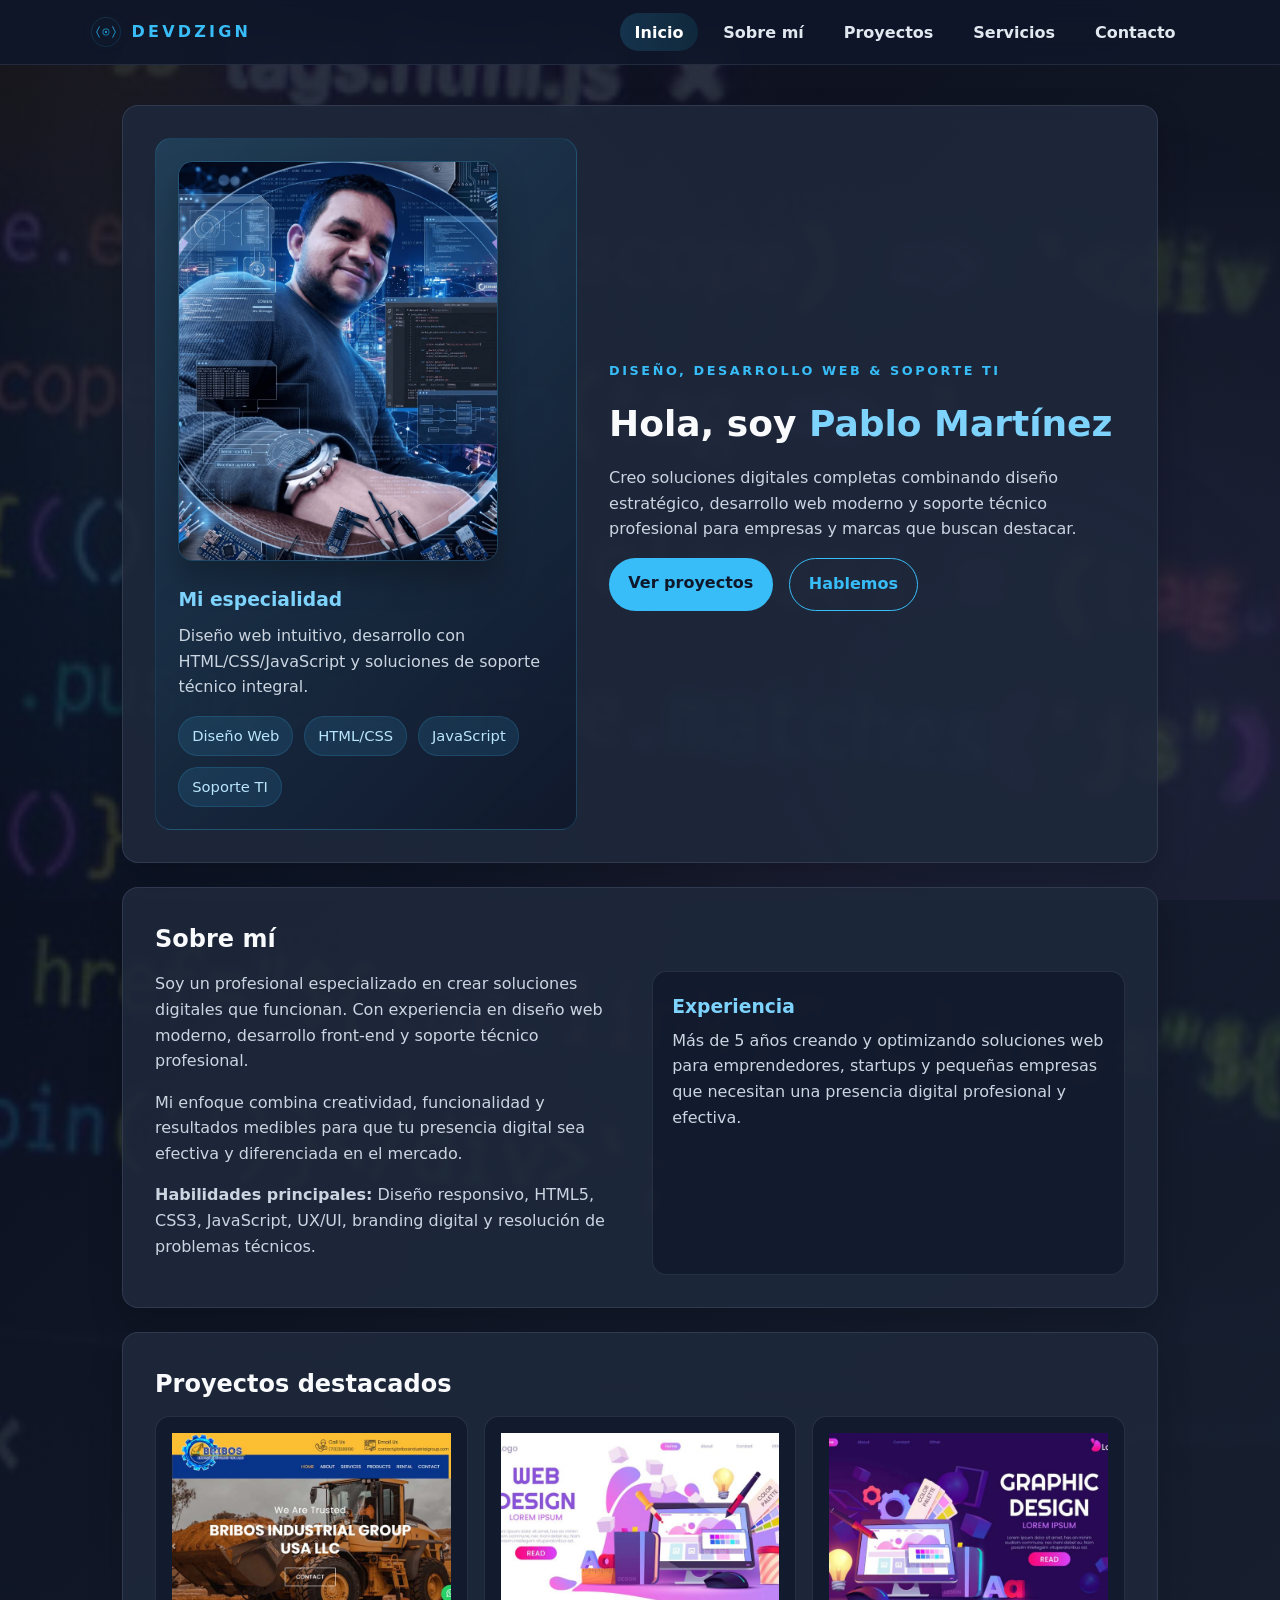
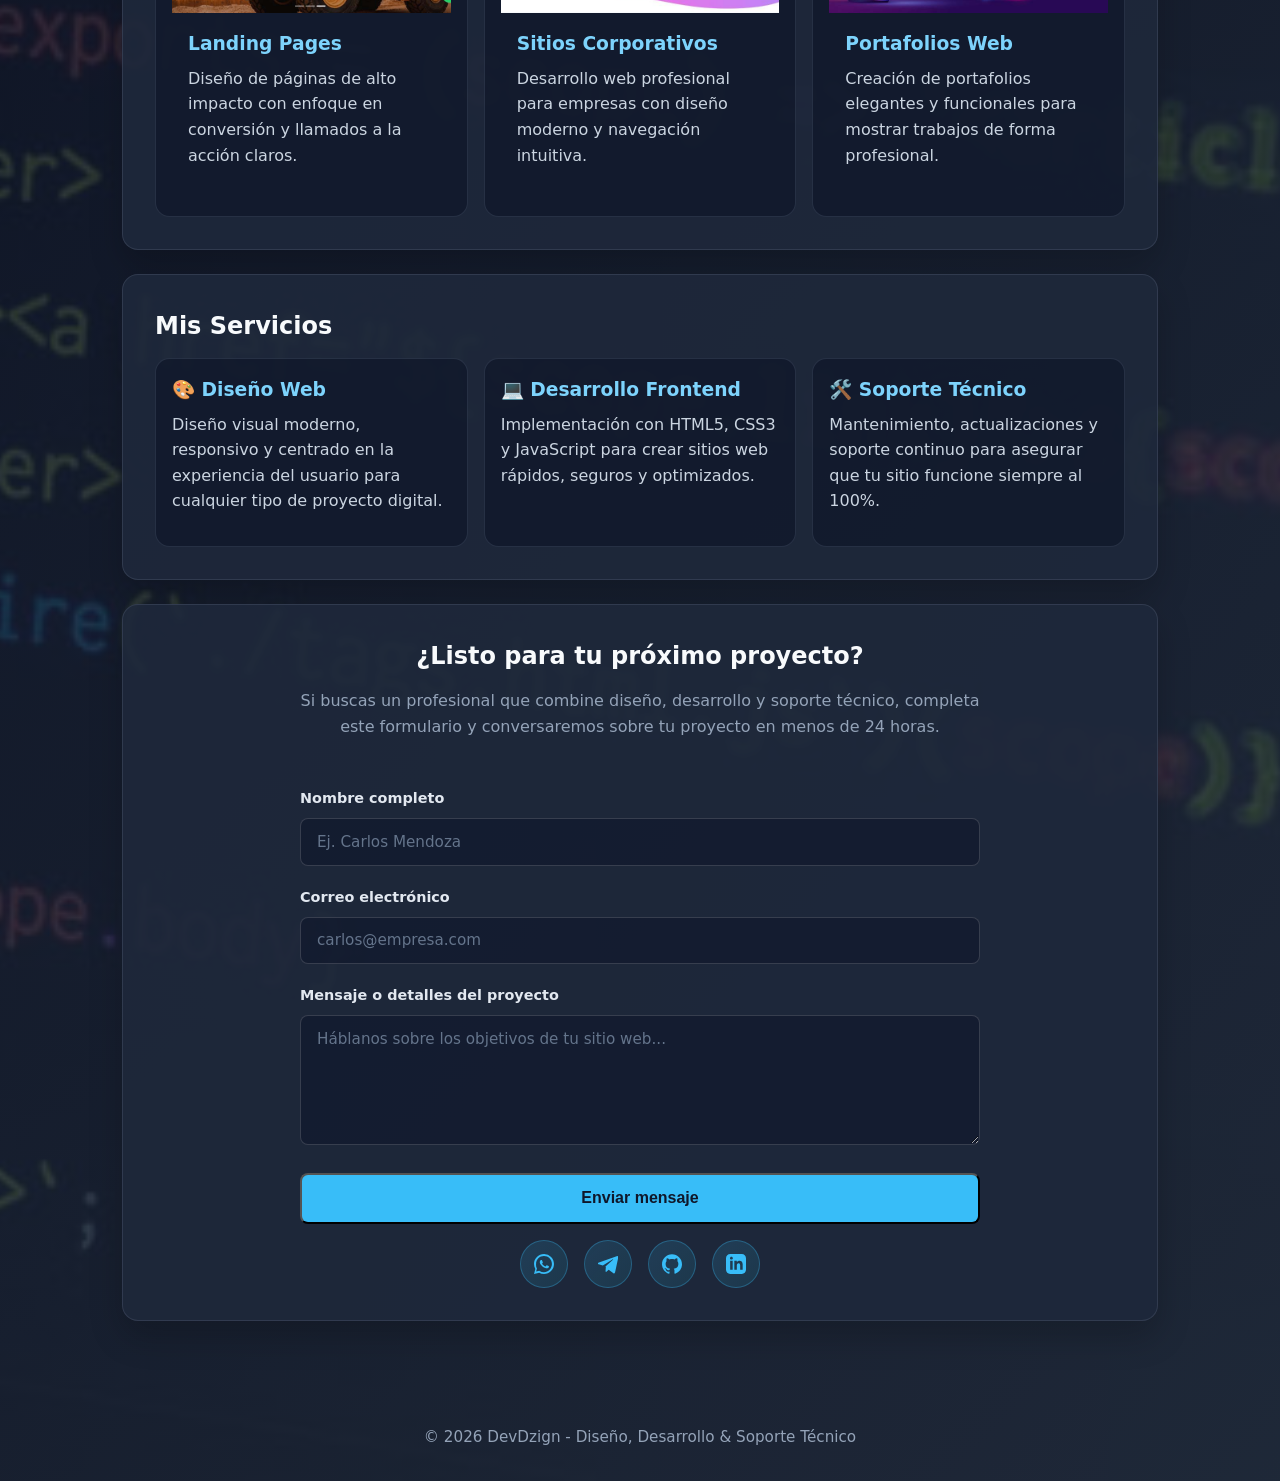
==== html/index.html @ 5132460e "js ok" ====
<!DOCTYPE html>
<html lang="es">
<head>
    <meta charset="UTF-8">
    <meta name="viewport" content="width=device-width, initial-scale=1.0">
    <link rel="icon" type="image/svg+xml" href="./images/logo.svg">
    <link rel="stylesheet" href="./styles.css">
    <title>Portafolio - Devdzign.online</title>
</head>
<body>
    <div class="page">
        <nav>
            <div class="nav-inner">
                <div class="logo">
                    <img src="./images/logo.svg" alt="Logo PabloDev" class="logo-icon">
                    DevDzign
                </div>

                <!-- Botón Hamburguesa -->
                <div class="menu-toggle" id="menu-toggle" aria-hidden="true">
                    <span></span>
                    <span></span>
                    <span></span>
                </div>

                <ul class="nav-links" id="nav-links">
                    <li><a href="#inicio" class="active">Inicio</a></li>
                    <li><a href="#sobre-mi">Sobre mí</a></li>
                    <li><a href="#proyectos">Proyectos</a></li>
                    <li><a href="#servicios">Servicios</a></li>
                    <li><a href="#contacto">Contacto</a></li>
                </ul>
            </div>
        </nav>

        <main>
            <section id="inicio" class="hero">
                <div class="highlight-card">
                    <img class="profile-photo" src="./images/perfil.jpg" alt="Foto de perfil del diseñador">
                    <h3>Mi especialidad</h3>
                    <p>Diseño web intuitivo, desarrollo con HTML/CSS/JavaScript y soluciones de soporte técnico integral.</p>
                    <div class="skills">
                        <span class="skill-pill">Diseño Web</span>
                        <span class="skill-pill">HTML/CSS</span>
                        <span class="skill-pill">JavaScript</span>
                        <span class="skill-pill">Soporte TI</span>
                    </div>
                </div>
                <div>
                    <div class="eyebrow">Diseño, Desarrollo Web & Soporte TI</div>
                    <h1>Hola, soy <span class="name-highlight">Pablo Martínez</span></h1>
                    <p>Creo soluciones digitales completas combinando diseño estratégico, desarrollo web moderno y soporte técnico profesional para empresas y marcas que buscan destacar.</p>
                    <div class="btn-group">
                        <a href="#proyectos" class="btn btn-primary">Ver proyectos</a>
                        <a href="#contacto" class="btn btn-secondary">Hablemos</a>
                    </div>
                </div>
            </section>

            <section id="sobre-mi">
                <h2>Sobre mí</h2>
                <div class="two-col">
                    <div>
                        <p>Soy un profesional especializado en crear soluciones digitales que funcionan. Con experiencia en diseño web moderno, desarrollo front-end y soporte técnico profesional.</p>
                        <p>Mi enfoque combina creatividad, funcionalidad y resultados medibles para que tu presencia digital sea efectiva y diferenciada en el mercado.</p>
                        <p><strong>Habilidades principales:</strong> Diseño responsivo, HTML5, CSS3, JavaScript, UX/UI, branding digital y resolución de problemas técnicos.</p>
                    </div>
                    <div class="mini-card mini-card--featured">
                        <h3>Experiencia</h3>
                        <p>Más de 5 años creando y optimizando soluciones web para emprendedores, startups y pequeñas empresas que necesitan una presencia digital profesional y efectiva.</p>
                    </div>
                </div>
            </section>

            <section id="proyectos">
                <h2>Proyectos destacados</h2>
                <div class="card-grid">
                    <div class="mini-card project-card">
                        <img class="project-image" src="./images/proyecto1.png" alt="Proyecto de web design 1">
                        <div class="project-card-content">
                            <h3>Landing Pages</h3>
                            <p>Diseño de páginas de alto impacto con enfoque en conversión y llamados a la acción claros.</p>
                        </div>
                    </div>
                    <div class="mini-card project-card">
                        <img class="project-image" src="./images/proyecto2.png" alt="Proyecto de web design 2">
                        <div class="project-card-content">
                            <h3>Sitios Corporativos</h3>
                            <p>Desarrollo web profesional para empresas con diseño moderno y navegación intuitiva.</p>
                        </div>
                    </div>
                    <div class="mini-card project-card">
                        <img class="project-image" src="./images/proyecto3.png" alt="Proyecto de web design 3">
                        <div class="project-card-content">
                            <h3>Portafolios Web</h3>
                            <p>Creación de portafolios elegantes y funcionales para mostrar trabajos de forma profesional.</p>
                        </div>
                    </div>
                </div>
            </section>

            <section id="servicios">
                <h2>Mis Servicios</h2>
                <div class="card-grid">
                    <div class="mini-card">
                        <h3>🎨 Diseño Web</h3>
                        <p>Diseño visual moderno, responsivo y centrado en la experiencia del usuario para cualquier tipo de proyecto digital.</p>
                    </div>
                    <div class="mini-card">
                        <h3>💻 Desarrollo Frontend</h3>
                        <p>Implementación con HTML5, CSS3 y JavaScript para crear sitios web rápidos, seguros y optimizados.</p>
                    </div>
                    <div class="mini-card">
                        <h3>🛠️ Soporte Técnico</h3>
                        <p>Mantenimiento, actualizaciones y soporte continuo para asegurar que tu sitio funcione siempre al 100%.</p>
                    </div>
                </div>
            </section>

<section id="contacto">
    <h2>¿Listo para tu próximo proyecto?</h2>
    
    <div class="contact-box">
        <p class="contact-description">
            Si buscas un profesional que combine diseño, desarrollo y soporte técnico, completa este formulario y conversaremos sobre tu proyecto en menos de 24 horas.
        </p>

        <form id="contact-form" class="contact-form" novalidate>
            <!-- Access Key activa de Web3Forms -->
            <input type="hidden" name="access_key" value="2c35b97e-917b-4591-bcf6-d4e6e69fb7d3">
            
            <!-- Honeypot Anti-Spam -->
            <input type="checkbox" name="botcheck" class="hidden" style="display: none;">

            <div class="form-group">
                <label for="name" class="form-label">Nombre completo</label>
                <input type="text" id="name" name="name" class="form-input" placeholder="Ej. Carlos Mendoza" required>
            </div>

            <div class="form-group">
                <label for="email" class="form-label">Correo electrónico</label>
                <input type="email" id="email" name="email" class="form-input" placeholder="carlos@empresa.com" required>
            </div>

            <div class="form-group">
                <label for="message" class="form-label">Mensaje o detalles del proyecto</label>
                <textarea id="message" name="message" class="form-input form-textarea" rows="4" placeholder="Háblanos sobre los objetivos de tu sitio web..." required></textarea>
            </div>

            <button type="submit" id="submit-btn" class="btn btn-primary btn-full">
                <span>Enviar mensaje</span>
            </button>

            <div id="form-result" class="form-result" aria-live="polite"></div>
        </form>
    </div>

    <!-- Enlaces Sociales -->
    <div class="social-links">
        <a href="https://wa.me/584165663717" target="_blank" rel="noopener noreferrer" class="social-link" title="WhatsApp" aria-label="Contactar por WhatsApp">
            <svg viewBox="0 0 24 24" fill="currentColor" aria-hidden="true">
                <path d="M20.52 3.48A11.94 11.94 0 0 0 12.01 0C5.37 0 .01 5.36 .01 12c0 2.11.55 4.18 1.6 6.01L0 24l6.2-1.6A11.95 11.95 0 0 0 12 24c6.63 0 12-5.36 12-12 0-3.2-1.25-6.2-3.48-8.52zM12 21.75c-1.88 0-3.71-.5-5.33-1.45l-.38-.22-3.69.95.99-3.6-.25-.36A9.558 9.558 0 0 1 2.5 12c0-5.24 4.26-9.5 9.5-9.5S21.5 6.76 21.5 12 17.24 21.75 12 21.75z"/>
                <path d="M17.33 14.5c-.27-.14-1.6-.79-1.85-.88-.25-.09-.43-.14-.61.14-.18.27-.68.88-.83 1.06-.15.18-.3.2-.57.07-.27-.14-1.13-.41-2.15-1.33-.8-.7-1.34-1.57-1.5-1.84-.16-.27-.02-.42.12-.56.12-.12.27-.3.4-.45.13-.15.18-.27.27-.45.09-.18.05-.34-.02-.48-.07-.14-.61-1.47-.84-2.02-.22-.53-.45-.46-.61-.47-.16-.01-.34-.01-.52-.01-.18 0-.48.07-.73.34-.25.27-.95.92-.95 2.24 0 1.31.97 2.58 1.1 2.76.13.18 1.9 2.9 4.61 3.95 2.71 1.05 2.71.7 3.2.66.5-.04 1.62-.66 1.85-1.31.23-.65.23-1.21.16-1.31-.07-.1-.26-.15-.53-.28z"/>
            </svg>
        </a>
        <a href="https://t.me/PavloskyM" target="_blank" rel="noopener noreferrer" class="social-link" title="Telegram" aria-label="Perfil de Telegram">
            <svg viewBox="0 0 24 24" fill="currentColor" aria-hidden="true">
                <path d="M9.417 15.181 9.02 20.764a.682.682 0 0 0 1.085.606l2.723-2.53 5.649 4.153c1.04.573 1.778.27 2.046-.962l3.706-17.43c.379-1.712-.642-2.387-1.815-1.96L1.125 10.23c-1.725.693-1.705 1.65-.312 2.078l4.978 1.55 11.55-7.29c.543-.34 1.039-.157.632.2l-9.35 8.45Z"/>
            </svg>
        </a>
        <a href="https://github.com/PavloskyMCh" target="_blank" rel="noopener noreferrer" class="social-link" title="GitHub" aria-label="Perfil de GitHub">
            <svg viewBox="0 0 24 24" fill="currentColor" aria-hidden="true">
                <path d="M12 .297c-6.63 0-12 5.373-12 12 0 5.303 3.438 9.8 8.205 11.385.6.113.82-.258.82-.577 0-.285-.01-1.04-.015-2.04-3.338.724-4.042-1.61-4.042-1.61C4.422 18.07 3.633 17.7 3.633 17.7c-1.087-.744.084-.729.084-.729 1.205.084 1.838 1.236 1.838 1.236 1.07 1.835 2.809 1.305 3.495.998.108-.776.417-1.305.76-1.605-2.665-.3-5.466-1.332-5.466-5.93 0-1.31.465-2.38 1.235-3.22-.135-.303-.54-1.523.105-3.176 0 0 1.005-.322 3.3 1.23.96-.267 1.98-.399 3-.405 1.02.006 2.04.138 3 .405 2.28-1.552 3.285-1.23 3.285-1.23.645 1.653.24 2.873.12 3.176.765.84 1.23 1.91 1.23 3.22 0 4.61-2.805 5.625-5.475 5.92.42.362.81 1.096.81 2.22 0 1.606-.015 2.896-.015 3.286 0 .315.21.69.825.57C20.565 22.092 24 17.592 24 12.297c0-6.627-5.373-12-12-12"/>
            </svg>
        </a>
        <a href="https://ve.linkedin.com/in/pablo-martinez-chirinos" target="_blank" rel="noopener noreferrer" class="social-link" title="LinkedIn" aria-label="Perfil de LinkedIn">
            <svg viewBox="0 0 24 24" fill="currentColor" aria-hidden="true">
                <path d="M19 0h-14c-2.761 0-5 2.239-5 5v14c0 2.761 2.239 5 5 5h14c2.762 0 5-2.239 5-5v-14c0-2.761-2.238-5-5-5zm-11 19h-3v-11h3v11zm-1.5-12.268c-.966 0-1.75-.79-1.75-1.764s.784-1.764 1.75-1.764 1.75.79 1.75 1.764-.783 1.764-1.75 1.764zm13.5 12.268h-3v-5.604c0-3.368-4-3.113-4 0v5.604h-3v-11h3v1.765c1.396-2.586 7-2.777 7 2.476v6.759z"/>
            </svg>
        </a>
    </div>
</section>
        </main>

        <footer>
            © 2026 DevDzign - Diseño, Desarrollo & Soporte Técnico
        </footer>
    </div>

    <!-- Script Externo con carga deferida -->
    <script src="./js/main.js" defer></script>
</body>
</html>
---- html/styles.css ----
* {
    box-sizing: border-box;
    margin: 0;
    padding: 0;
}

html {
    scroll-behavior: smooth;
    scroll-padding-top: 40px;
}

body {
    font-family: system-ui, -apple-system, BlinkMacSystemFont, 'Segoe UI', Roboto, Oxygen, Ubuntu, Cantarell, sans-serif;
    background: 
        linear-gradient(135deg, rgba(2, 6, 23, 0.85) 0%, rgba(15, 23, 42, 0.85) 45%, rgba(30, 41, 59, 0.85) 100%),
        url('./images/fondo-inicio.jpg') center top/cover no-repeat scroll;
    color: #f8fafc;
    line-height: 1.6;
    position: relative;
}

body::before {
    content: '';
    position: fixed;
    top: 0;
    left: 0;
    right: 0;
    bottom: 0;
    background: radial-gradient(circle at 20% 50%, rgba(56, 189, 248, 0.08) 0%, transparent 50%),
                radial-gradient(circle at 80% 80%, rgba(167, 139, 250, 0.08) 0%, transparent 50%);
    pointer-events: none;
    z-index: 0;
}

.page {
    position: relative;
    z-index: 1;
}

nav {
    position: sticky;
    top: 0;
    z-index: 20;
    padding: 1rem 2rem;
    background: rgba(15, 23, 42, 0.9);
    backdrop-filter: blur(12px);
    border-bottom: 1px solid rgba(148, 163, 184, 0.15);
}

.nav-inner {
    max-width: 1100px;
    margin: 0 auto;
    display: flex;
    justify-content: space-between;
    align-items: center;
}

.logo {
    font-size: 1rem;
    font-weight: 700;
    letter-spacing: 0.2em;
    text-transform: uppercase;
    color: #38bdf8;
    display: flex;
    align-items: center;
    gap: 0.6rem;
}

.logo-icon {
    width: 32px;
    height: 32px;
    filter: drop-shadow(0 0 8px rgba(56, 189, 248, 0.3));
}

.nav-links {
    display: flex;
    gap: 0.7rem;
    list-style: none;
}

.nav-links a {
    position: relative;
    color: #e2e8f0;
    text-decoration: none;
    padding: 0.6rem 0.9rem;
    border-radius: 999px;
    font-weight: 600;
    transition: all 0.25s ease;
    overflow: hidden;
}

.nav-links a::before {
    content: '';
    position: absolute;
    inset: 0;
    background: linear-gradient(90deg, rgba(56, 189, 248, 0.18), rgba(34, 211, 238, 0.1));
    transform: scaleX(0);
    transform-origin: left;
    transition: transform 0.3s ease;
    border-radius: inherit;
    z-index: -1;
}

.nav-links a:hover,
.nav-links a.active {
    color: #fff;
    transform: translateY(-2px);
}

.nav-links a:hover::before,
.nav-links a.active::before {
    transform: scaleX(1);
}

main {
    max-width: 1100px;
    margin: 0 auto;
    padding: 2.5rem 2rem 4rem;
}

section {
    padding: 2rem;
    margin-bottom: 1.5rem;
    border-radius: 1rem;
    background: rgba(30, 41, 59, 0.9);
    border: 1px solid rgba(148, 163, 184, 0.16);
    box-shadow: 0 16px 34px rgba(0, 0, 0, 0.2);
    scroll-margin-top: 40px;
}

.hero {
    display: grid;
    grid-template-columns: 0.9fr 1.1fr;
    gap: 2rem;
    align-items: center;
}

.eyebrow {
    display: inline-block;
    color: #38bdf8;
    font-size: 0.8rem;
    font-weight: 700;
    text-transform: uppercase;
    letter-spacing: 0.2em;
    margin-bottom: 0.8rem;
}

.name-highlight {
    color: #7dd3fc;
}

h1, h2 {
    margin-bottom: 0.8rem;
    color: #f8fafc;
}

h1 {
    font-size: 2.25rem;
}

h2 {
    font-size: 1.5rem;
}

p {
    color: #cbd5e1;
    margin-bottom: 1rem;
}

.btn-group {
    display: flex;
    flex-wrap: wrap;
    gap: 1rem;
    margin-top: 1rem;
}

.btn {
    display: inline-block;
    text-decoration: none;
    padding: 0.8rem 1.2rem;
    border-radius: 999px;
    font-weight: 700;
    transition: transform 0.25s ease, box-shadow 0.25s ease;
}

.btn:hover {
    transform: translateY(-2px);
}

.btn-primary {
    background: #38bdf8;
    color: #0f172a;
}

.btn-secondary {
    border: 1px solid #38bdf8;
    color: #38bdf8;
}

.highlight-card {
    padding: 1.4rem;
    border-radius: 1rem;
    background: linear-gradient(135deg, rgba(56, 189, 248, 0.16), rgba(15, 23, 42, 0.85));
    border: 1px solid rgba(56, 189, 248, 0.18);
}

.highlight-card h3 {
    color: #7dd3fc;
    margin-bottom: 0.5rem;
}

.profile-photo {
    width: 100%;
    max-width: 320px;
    aspect-ratio: 4 / 5;
    object-fit: cover;
    border-radius: 0.9rem;
    margin-bottom: 1rem;
    border: 1px solid rgba(56, 189, 248, 0.2);
    box-shadow: 0 18px 30px rgba(0, 0, 0, 0.25);
}

.image-frame {
    overflow: hidden;
    border-radius: 1rem;
    border: 1px solid rgba(148, 163, 184, 0.16);
    background: rgba(15, 23, 42, 0.7);
}

.project-image {
    width: 100%;
    height: 180px;
    object-fit: cover;
    display: block;
}

.project-card {
    padding: 0;
    overflow: hidden;
}

.project-card-content {
    padding: 1rem;
}

.two-col {
    display: grid;
    grid-template-columns: 1fr 1fr;
    gap: 1.5rem;
}

.card-grid {
    display: grid;
    grid-template-columns: repeat(3, 1fr);
    gap: 1rem;
}

.mini-card {
    padding: 1rem;
    border-radius: 0.9rem;
    background: rgba(15, 23, 42, 0.7);
    border: 1px solid rgba(148, 163, 184, 0.16);
    transition: transform 0.25s ease, border-color 0.25s ease;
}

.mini-card--featured {
    padding: 1.2rem;
}

.mini-card:hover {
    transform: translateY(-4px);
    border-color: #38bdf8;
}

.mini-card h3 {
    color: #7dd3fc;
    margin-bottom: 0.4rem;
}

.skills {
    display: flex;
    flex-wrap: wrap;
    gap: 0.7rem;
    margin-top: 0.8rem;
}

.skill-pill {
    padding: 0.45rem 0.8rem;
    border-radius: 999px;
    background: rgba(56, 189, 248, 0.12);
    color: #bae6fd;
    font-size: 0.92rem;
    border: 1px solid rgba(56, 189, 248, 0.16);
}

.contact-box {
    display: flex;
    justify-content: space-between;
    align-items: center;
    gap: 1rem;
    flex-wrap: wrap;
}

.social-links {
    display: flex;
    gap: 1rem;
    margin-top: 1rem;
}

.social-link {
    display: inline-flex;
    align-items: center;
    justify-content: center;
    width: 48px;
    height: 48px;
    border-radius: 50%;
    background: linear-gradient(135deg, rgba(56, 189, 248, 0.15), rgba(34, 211, 238, 0.1));
    border: 1px solid rgba(56, 189, 248, 0.3);
    text-decoration: none;
    color: #38bdf8;
    font-size: 1.5rem;
    transition: all 0.25s ease;
}

.social-link svg {
    width: 20px;
    height: 20px;
}

.social-link:hover {
    background: linear-gradient(135deg, rgba(56, 189, 248, 0.25), rgba(34, 211, 238, 0.2));
    border-color: #38bdf8;
    transform: translateY(-4px);
    box-shadow: 0 8px 16px rgba(56, 189, 248, 0.15);
}

footer {
    text-align: center;
    padding: 1rem 2rem 2rem;
    color: #94a3b8;
    font-size: 0.95rem;
}

/* --- ADICIÓN PARA MENÚ HAMBURGUESA --- */
.menu-toggle {
    display: none;
    flex-direction: column;
    gap: 5px;
    cursor: pointer;
    padding: 5px;
    z-index: 30;
}

.menu-toggle span {
    width: 25px;
    height: 3px;
    background-color: #38bdf8;
    border-radius: 3px;
    transition: 0.3s;
}

@media (max-width: 768px) {
    .hero,
    .two-col,
    .card-grid {
        grid-template-columns: 1fr;
    }

    .nav-inner {
        flex-direction: row;
        justify-content: space-between;
        width: 100%;
    }

    .menu-toggle {
        display: flex;
    }

    .nav-links {
        display: none;
        flex-direction: column;
        position: absolute;
        top: 100%;
        left: 0;
        width: 100%;
        background: rgba(15, 23, 42, 0.98);
        backdrop-filter: blur(12px);
        padding: 1rem 0;
        gap: 0.5rem;
        border-bottom: 1px solid rgba(148, 163, 184, 0.15);
        z-index: 25;
    }

    .nav-links.active {
        display: flex;
    }

    .nav-links a {
        width: 100%;
        border-radius: 0;
        text-align: center;
        padding: 1rem;
    }
}

/* ==========================================================================
   SECCIÓN CONTACTO & FORMULARIO RESPONSIVE
   ========================================================================== */

#contacto {
  width: 100%;
  display: flex;
  flex-direction: column;
  align-items: center;
}

.contact-box {
  width: 100%;
  max-width: 680px; /* Tamaño ideal para monitores de PC y laptops */
  margin: 0 auto;
  box-sizing: border-box;
}

.contact-description {
  text-align: center;
  margin-bottom: 2rem;
  color: #94a3b8;
  font-size: 1rem;
  line-height: 1.6;
}

/* Contenedor principal del formulario */
.contact-form {
  width: 100%;
  display: flex;
  flex-direction: column;
  gap: 1.25rem;
  box-sizing: border-box;
}

/* Agrupación de Label e Input */
.form-group {
  width: 100%;
  display: flex;
  flex-direction: column;
  gap: 0.5rem;
  text-align: left;
  box-sizing: border-box;
}

.form-label {
  font-size: 0.9rem;
  font-weight: 600;
  color: #e2e8f0;
}

/* Estilo para los campos de entrada */
.form-input {
  width: 100%;
  padding: 0.85rem 1rem;
  background-color: rgba(15, 23, 42, 0.6);
  border: 1px solid rgba(255, 255, 255, 0.15);
  border-radius: 8px;
  color: #f8fafc;
  font-family: inherit;
  font-size: 0.95rem;
  box-sizing: border-box; /* Garantiza que el padding no desborde el ancho */
  transition: border-color 0.2s ease, box-shadow 0.2s ease, background-color 0.2s ease;
}

.form-input::placeholder {
  color: #64748b;
}

.form-input:focus {
  outline: none;
  border-color: #38bdf8;
  box-shadow: 0 0 0 3px rgba(56, 189, 248, 0.2);
  background-color: rgba(15, 23, 42, 0.85);
}

.form-textarea {
  resize: vertical;
  min-height: 130px;
}

/* Botón de envío */
.btn-full {
  width: 100%;
  margin-top: 0.5rem;
  padding: 0.9rem 1.5rem;
  font-size: 1rem;
  font-weight: 600;
  cursor: pointer;
  border-radius: 8px;
  text-align: center;
  box-sizing: border-box;
}

/* Notificación del formulario */
.form-result {
    display: none; /* Oculto por defecto */
    margin-top: 1rem;
    padding: 0.85rem 1.2rem;
    border-radius: 8px;
    font-size: 0.95rem;
    text-align: center;
    font-weight: 500;
}

/* Estado de procesamiento */
.form-result.info {
    display: block !important;
    background-color: rgba(59, 130, 246, 0.15);
    color: #3b82f6;
    border: 1px solid rgba(59, 130, 246, 0.3);
}

/* Estado de éxito */
.form-result.success {
    display: block !important;
    background-color: rgba(34, 197, 94, 0.15);
    color: #22c55e;
    border: 1px solid rgba(34, 197, 94, 0.3);
}

/* Estado de error */
.form-result.error {
    display: block !important;
    background-color: rgba(239, 68, 68, 0.15);
    color: #ef4444;
    border: 1px solid rgba(239, 68, 68, 0.3);
}

/* Adjustes específicos para Pantallas Pequeñas / Móviles */
@media (max-width: 640px) {
  .contact-box {
    padding: 0 1rem;
  }

  .form-input {
    padding: 0.75rem 0.85rem;
    font-size: 0.9rem;
  }
}
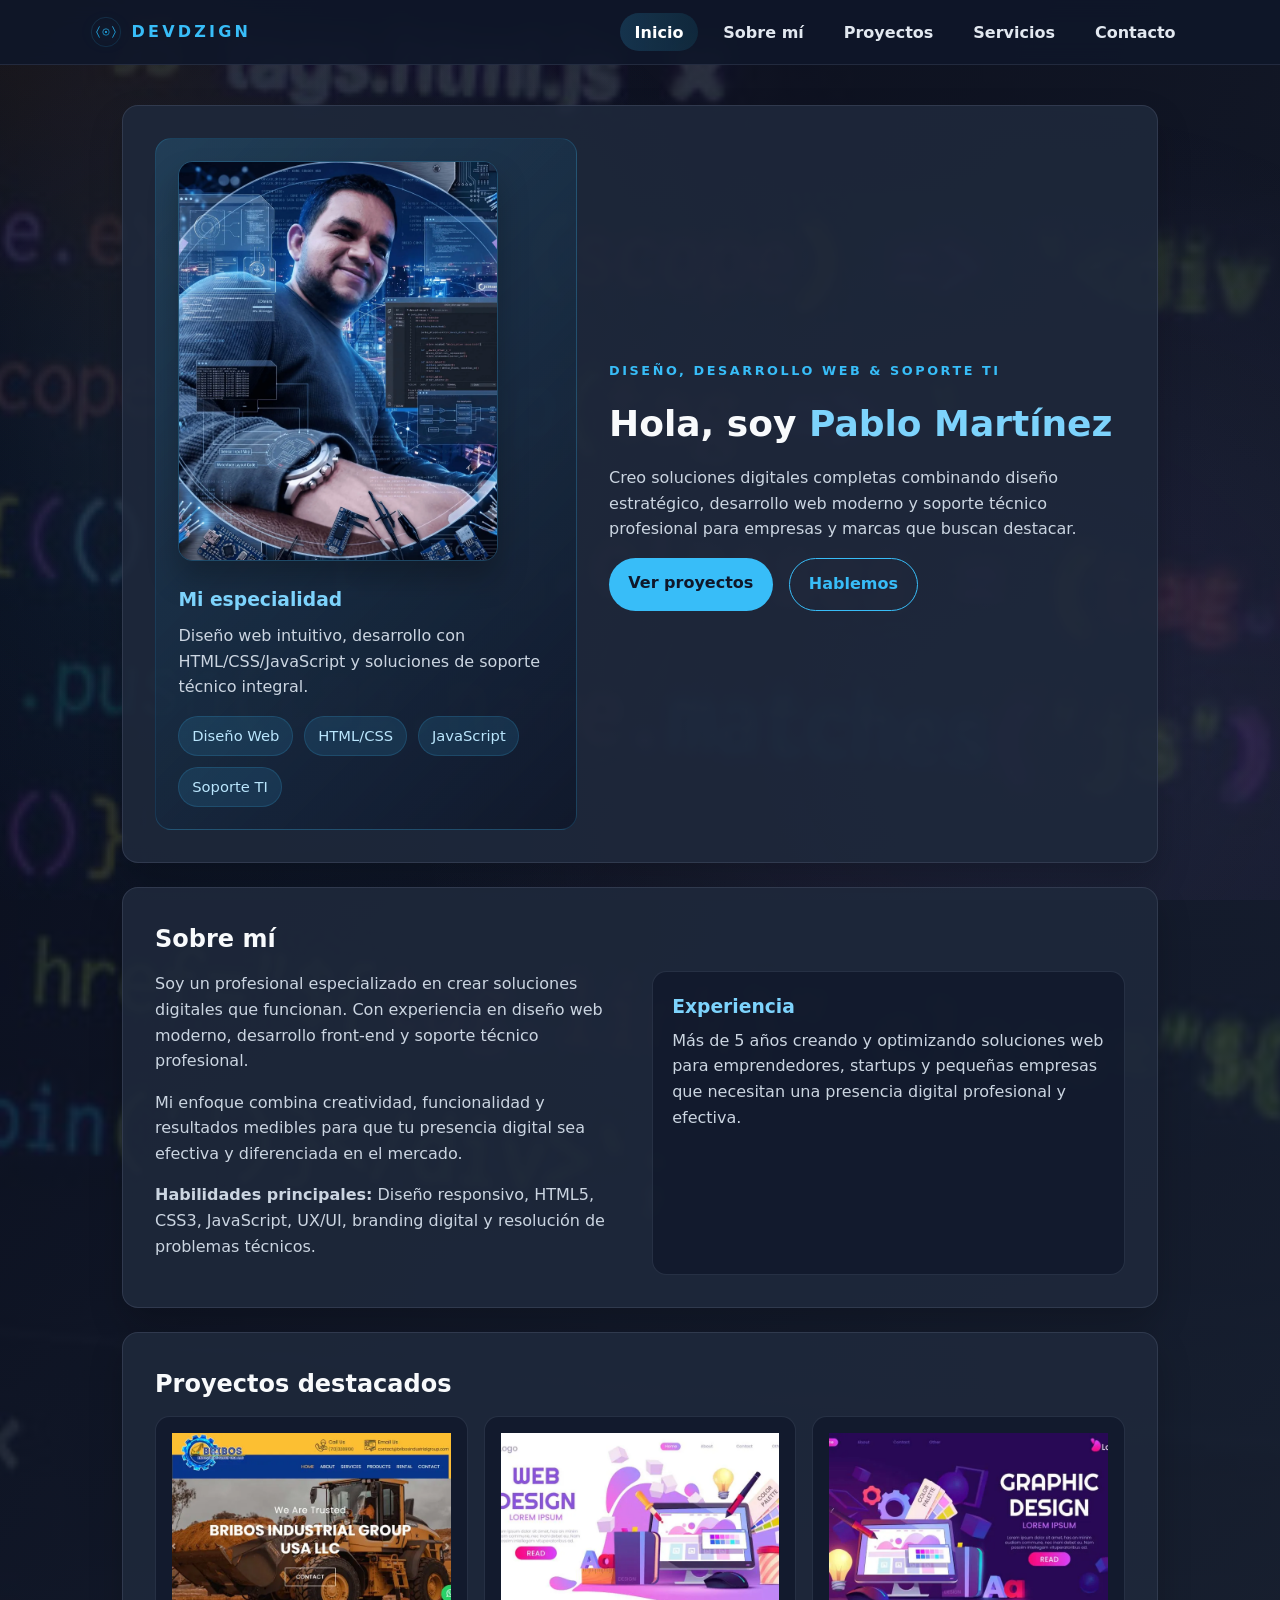
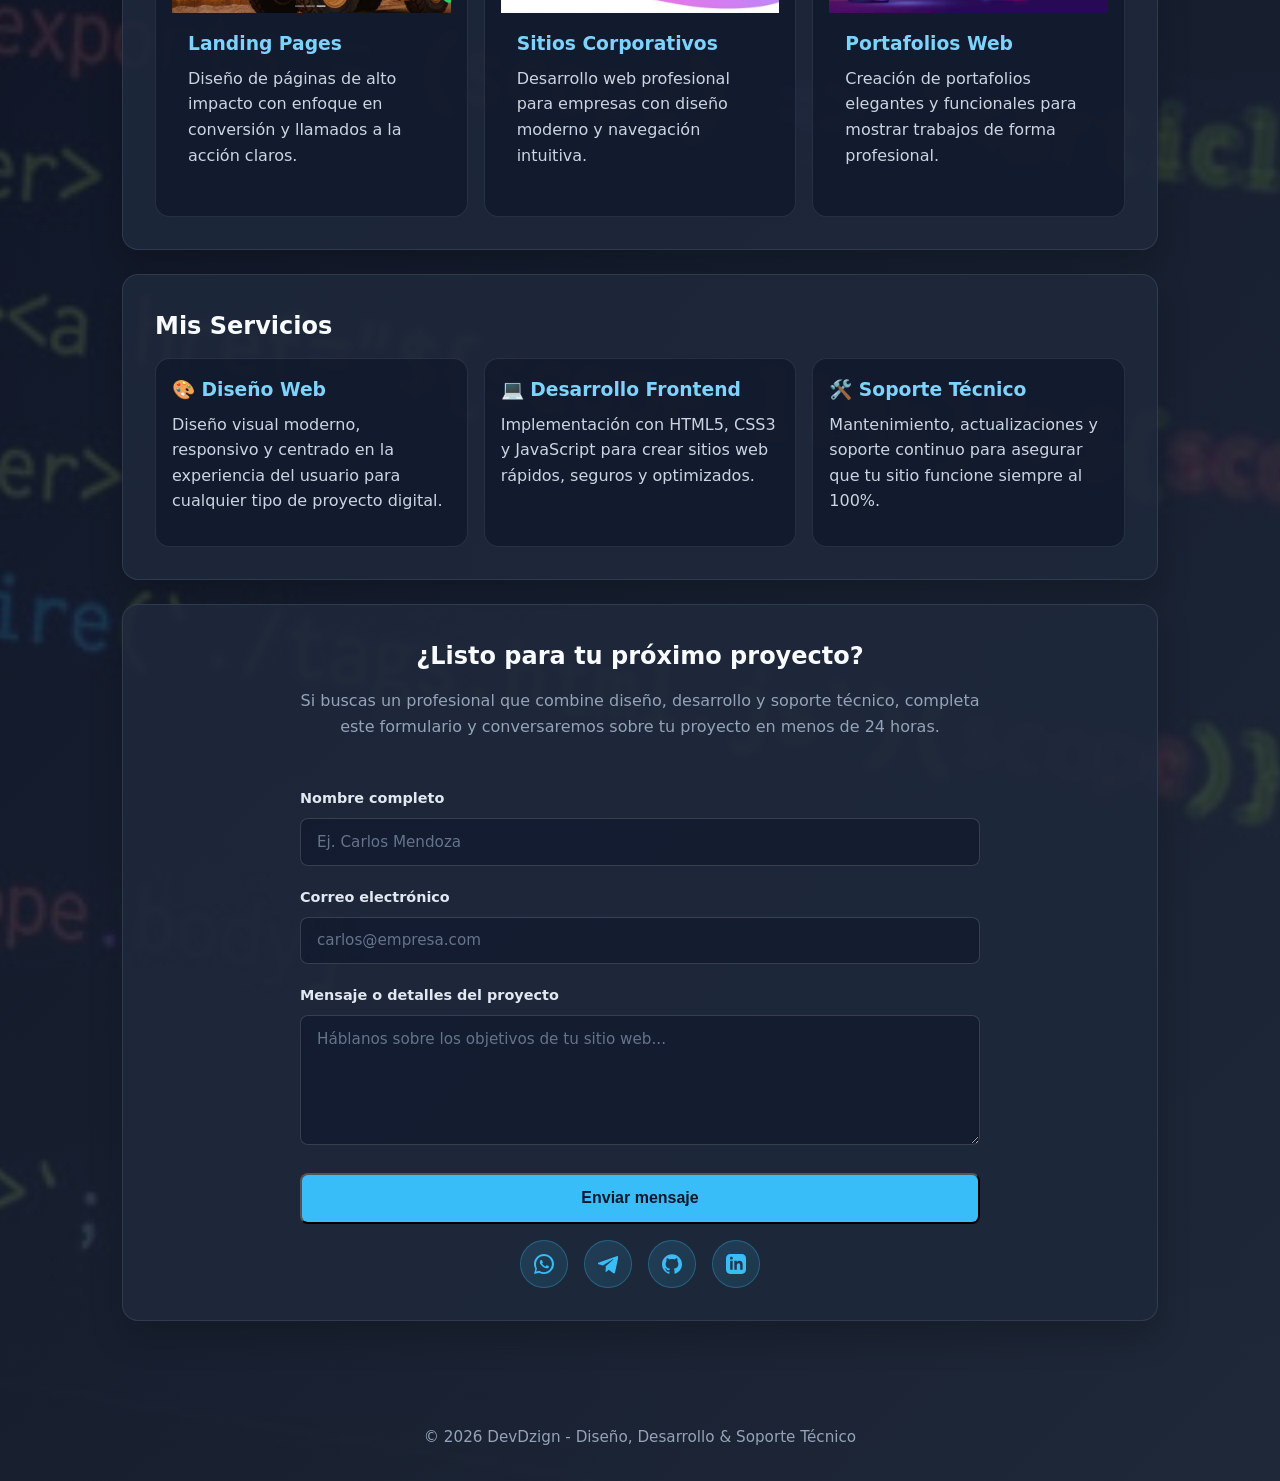
==== commit e4f36516: "optimizar img" ====
--- a/html/index.html
+++ b/html/index.html
@@ -36,7 +36,7 @@
         <main>
             <section id="inicio" class="hero">
                 <div class="highlight-card">
-                    <img class="profile-photo" src="./images/perfil.jpg" alt="Foto de perfil del diseñador">
+                    <img class="profile-photo" src="./images/perfil.webp" alt="Foto de perfil del diseñador">
                     <h3>Mi especialidad</h3>
                     <p>Diseño web intuitivo, desarrollo con HTML/CSS/JavaScript y soluciones de soporte técnico integral.</p>
                     <div class="skills">
@@ -76,21 +76,21 @@
                 <h2>Proyectos destacados</h2>
                 <div class="card-grid">
                     <div class="mini-card project-card">
-                        <img class="project-image" src="./images/proyecto1.png" alt="Proyecto de web design 1">
+                        <img class="project-image" src="./images/proyecto1.webp" alt="Proyecto de web design 1">
                         <div class="project-card-content">
                             <h3>Landing Pages</h3>
                             <p>Diseño de páginas de alto impacto con enfoque en conversión y llamados a la acción claros.</p>
                         </div>
                     </div>
                     <div class="mini-card project-card">
-                        <img class="project-image" src="./images/proyecto2.png" alt="Proyecto de web design 2">
+                        <img class="project-image" src="./images/proyecto2.webp" alt="Proyecto de web design 2">
                         <div class="project-card-content">
                             <h3>Sitios Corporativos</h3>
                             <p>Desarrollo web profesional para empresas con diseño moderno y navegación intuitiva.</p>
                         </div>
                     </div>
                     <div class="mini-card project-card">
-                        <img class="project-image" src="./images/proyecto3.png" alt="Proyecto de web design 3">
+                        <img class="project-image" src="./images/proyecto3.webp" alt="Proyecto de web design 3">
                         <div class="project-card-content">
                             <h3>Portafolios Web</h3>
                             <p>Creación de portafolios elegantes y funcionales para mostrar trabajos de forma profesional.</p>
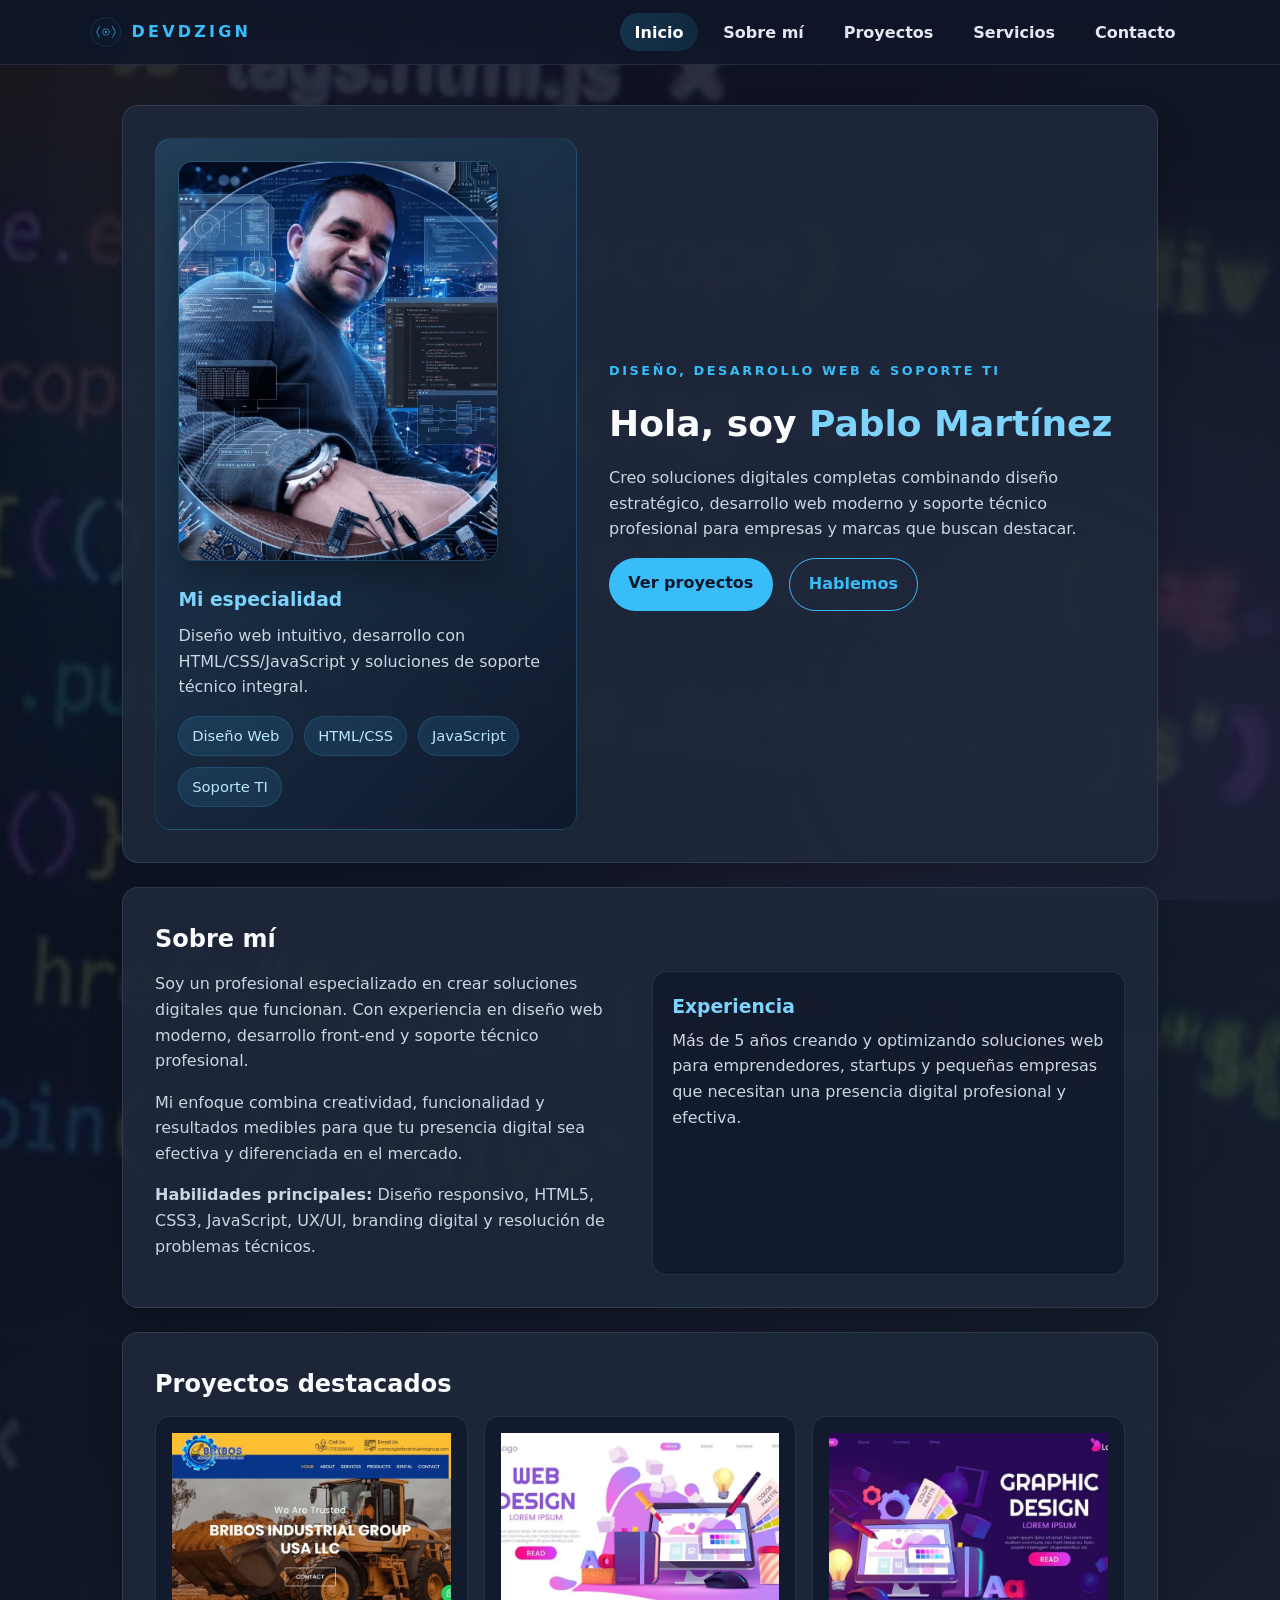
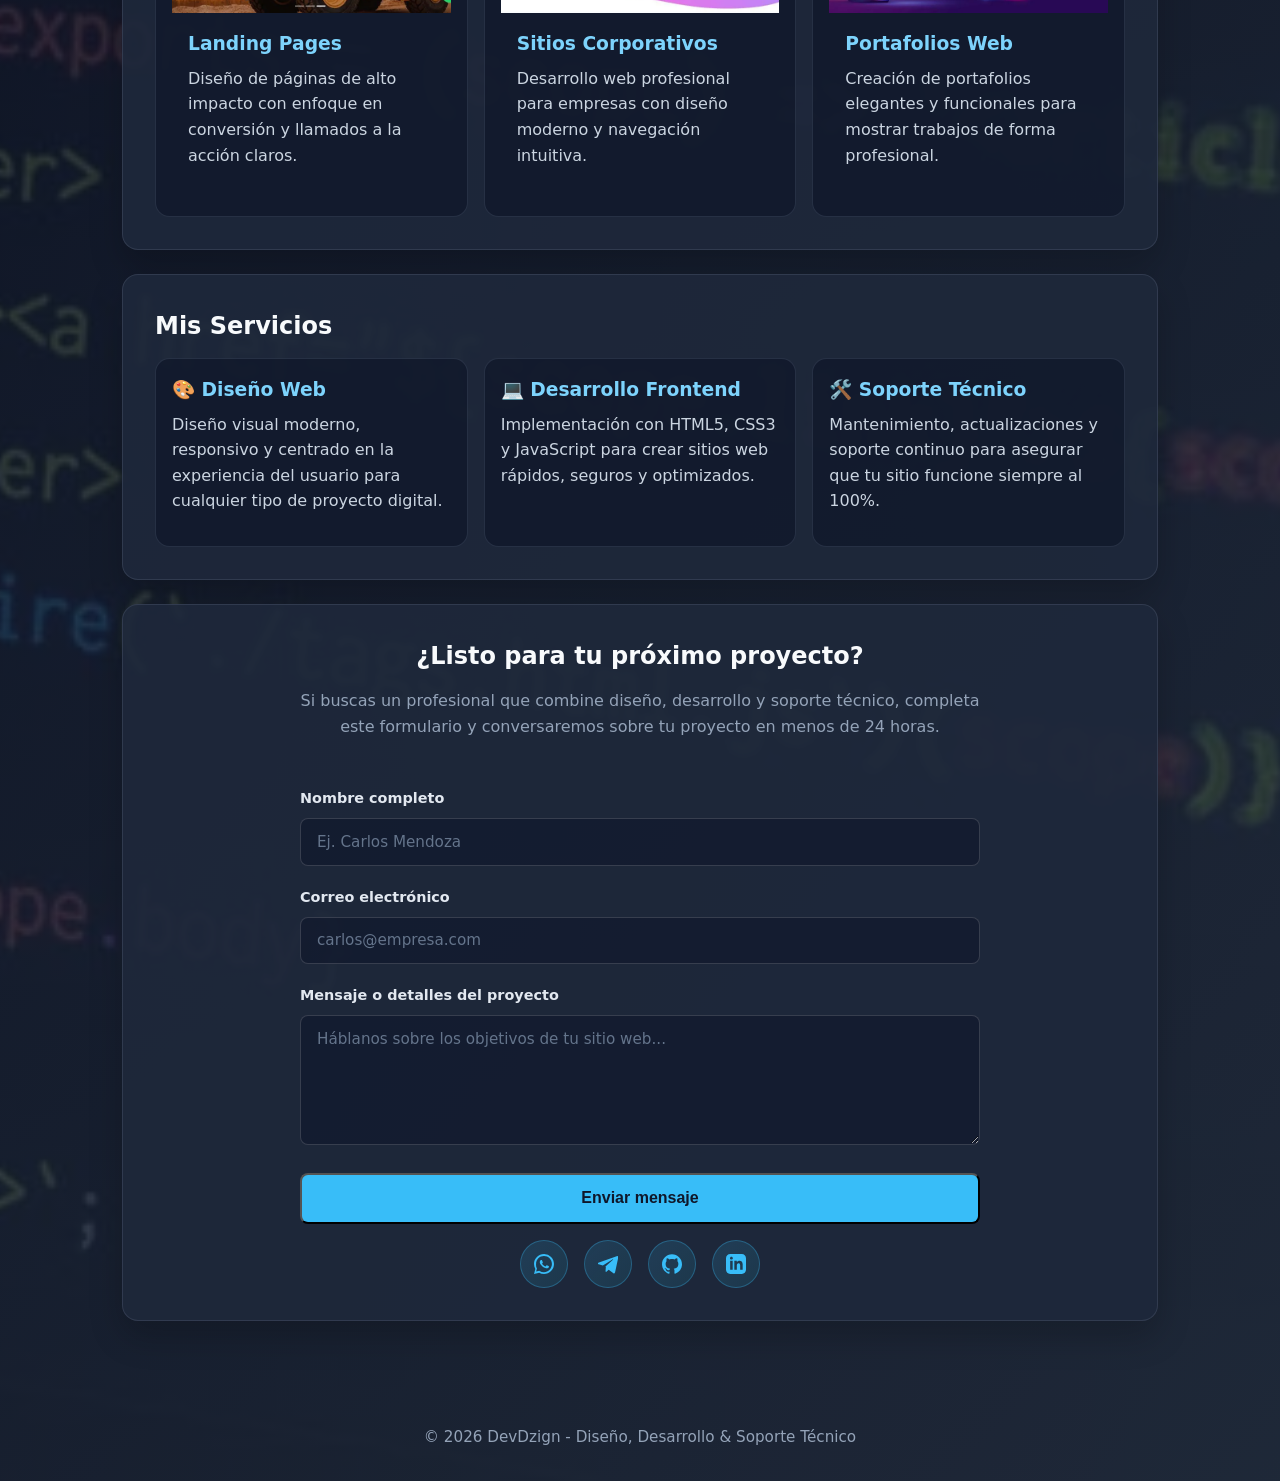
==== commit e90eb3d7: "meta" ====
--- a/html/index.html
+++ b/html/index.html
@@ -3,9 +3,26 @@
 <head>
     <meta charset="UTF-8">
     <meta name="viewport" content="width=device-width, initial-scale=1.0">
+    
+    <!-- 1. SEO TÉCNICO (Corrección para subir de 93 a 100 en SEO) -->
+    <title>DevDzign | Diseño Web, Desarrollo Frontend & Soporte TI</title>
+    <meta name="description" content="Desarrollo de landing pages de alta conversión, sitios web corporativos y soporte técnico profesional por Pablo Martínez. Soluciones digitales ultrarrápidas.">
+    <meta name="robots" content="index, follow">
+    <link rel="canonical" href="https://devdzign.online/">
+
+    <!-- 2. OPEN GRAPH & TWITTER CARDS (Optimización para redes sociales) -->
+    <meta property="og:title" content="DevDzign - Desarrollo Web & Landing Pages">
+    <meta property="og:description" content="Soluciones digitales completas combinando diseño estratégico, desarrollo web moderno y soporte técnico profesional.">
+    <meta property="og:image" content="https://devdzign.online/images/perfil.webp">
+    <meta property="og:url" content="https://devdzign.online/">
+    <meta property="og:type" content="website">
+
+    <!-- 3. PRECARGA CRÍTICA LCP (Lleva el rendimiento a verde en móviles) -->
+    <link rel="preload" as="image" href="./images/perfil.webp" type="image/webp" fetchpriority="high">
+
+    <!-- Favicon y Hojas de Estilo -->
     <link rel="icon" type="image/svg+xml" href="./images/logo.svg">
     <link rel="stylesheet" href="./styles.css">
-    <title>Portafolio - Devdzign.online</title>
 </head>
 <body>
     <div class="page">
--- a/html/styles.css
+++ b/html/styles.css
@@ -13,7 +13,7 @@
     font-family: system-ui, -apple-system, BlinkMacSystemFont, 'Segoe UI', Roboto, Oxygen, Ubuntu, Cantarell, sans-serif;
     background: 
         linear-gradient(135deg, rgba(2, 6, 23, 0.85) 0%, rgba(15, 23, 42, 0.85) 45%, rgba(30, 41, 59, 0.85) 100%),
-        url('./images/fondo-inicio.jpg') center top/cover no-repeat scroll;
+        url('./images/fondo-inicio.webp') center top/cover no-repeat scroll;
     color: #f8fafc;
     line-height: 1.6;
     position: relative;
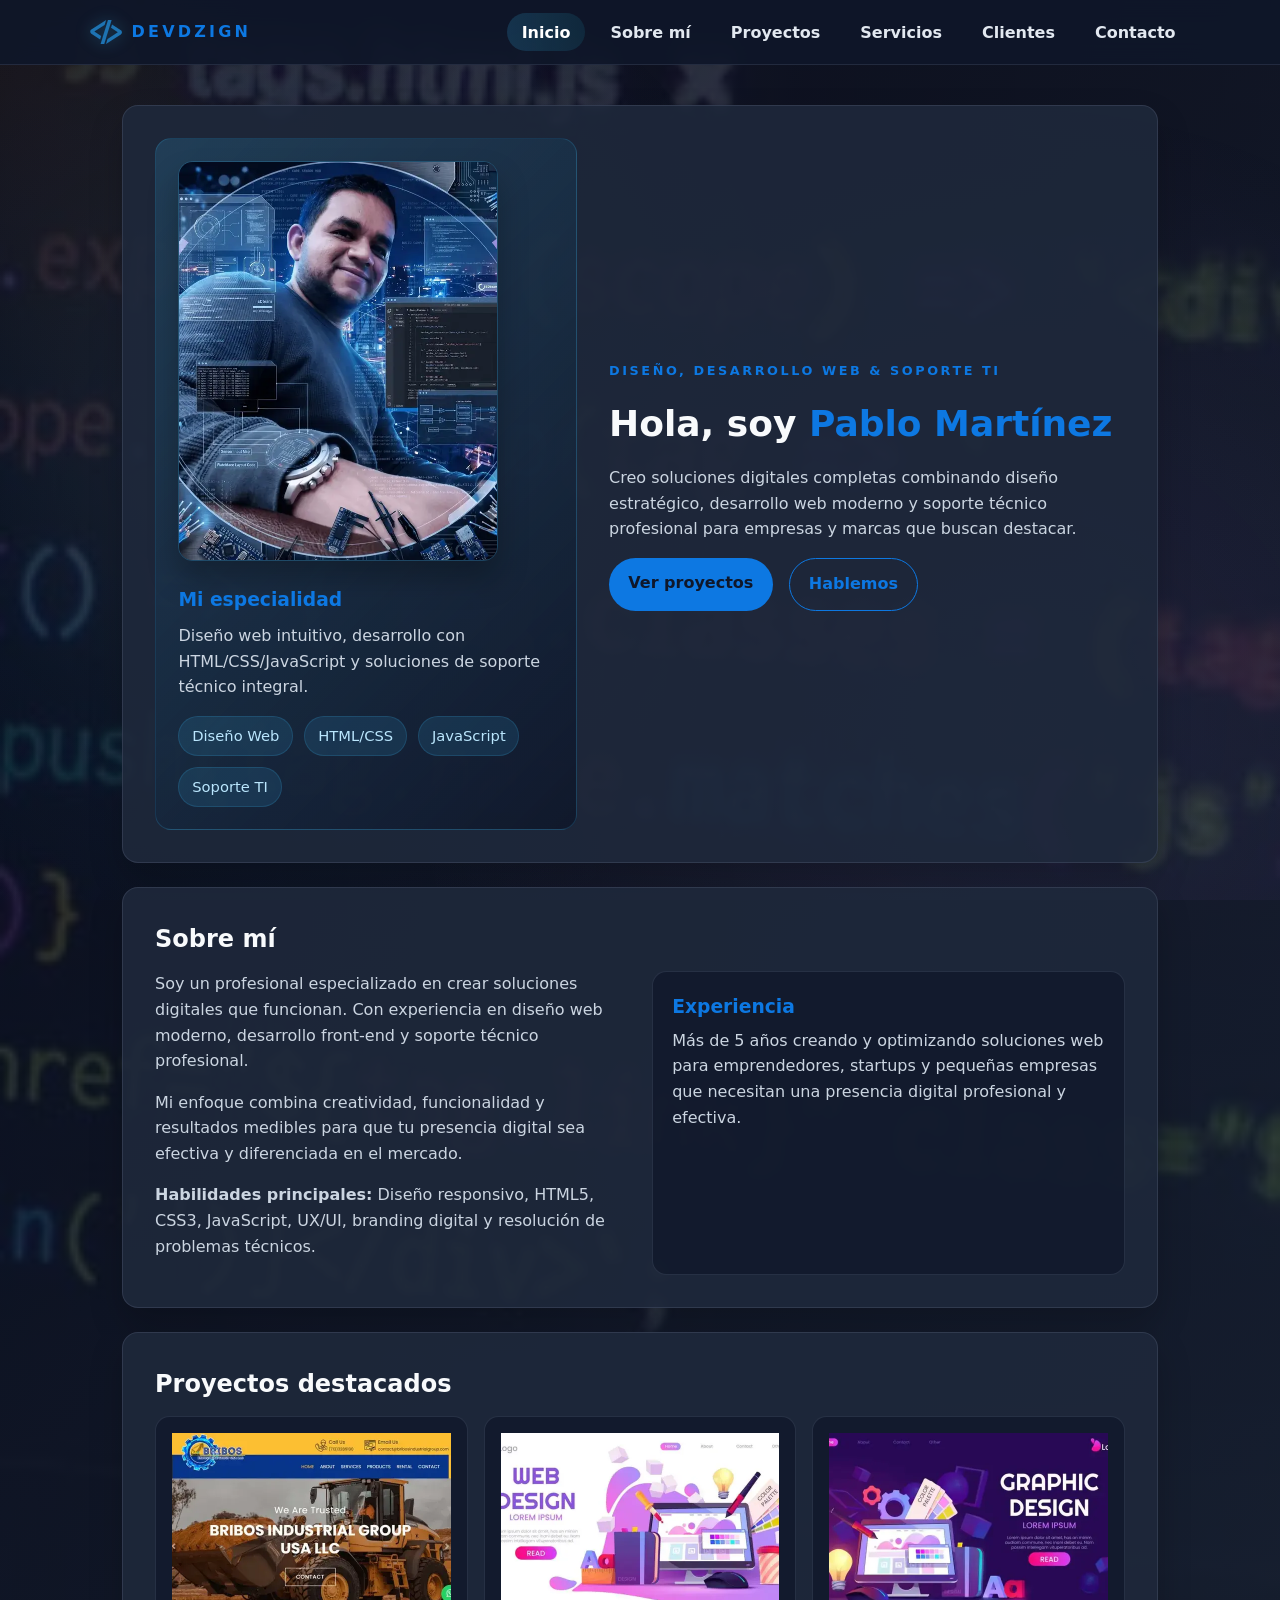
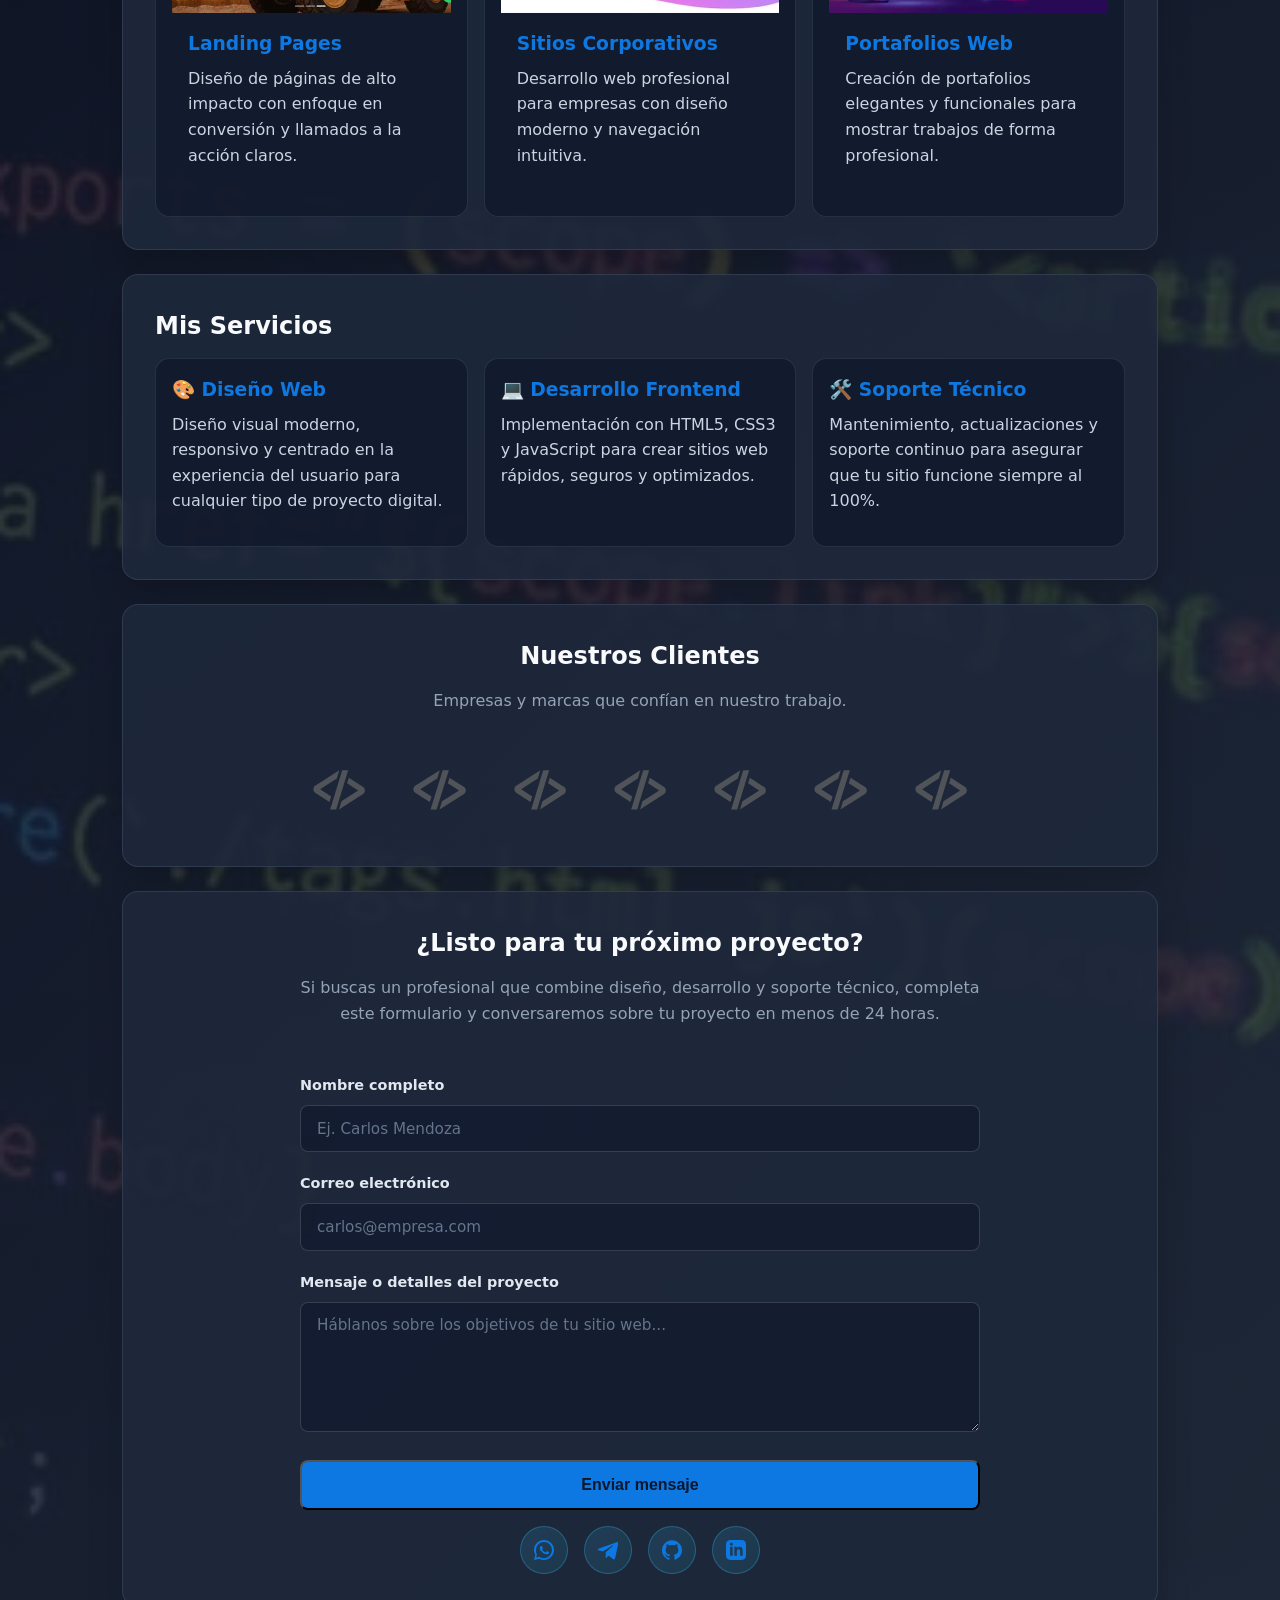
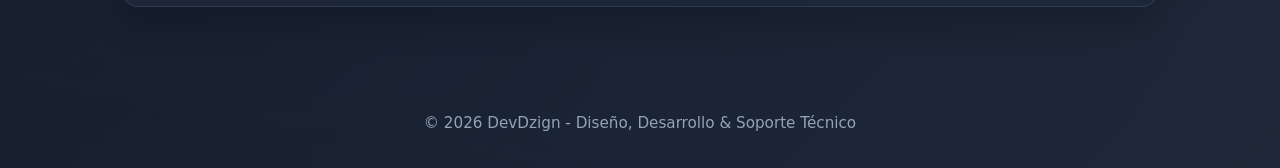
==== commit b4f3b3c3: "seccion clientes" ====
--- a/html/index.html
+++ b/html/index.html
@@ -45,6 +45,7 @@
                     <li><a href="#sobre-mi">Sobre mí</a></li>
                     <li><a href="#proyectos">Proyectos</a></li>
                     <li><a href="#servicios">Servicios</a></li>
+                    <li><a href="#clientes">Clientes</a></li>
                     <li><a href="#contacto">Contacto</a></li>
                 </ul>
             </div>
@@ -134,6 +135,25 @@
                 </div>
             </section>
 
+            <!-- ==================== SECCIÓN NUESTROS CLIENTES ==================== -->
+            <section id="clientes">
+                <h2>Nuestros Clientes</h2>
+                <p class="clientes-description">
+                    Empresas y marcas que confían en nuestro trabajo.
+                </p>
+
+                <!-- Cinta de logos de clientes -->
+                <div class="logo-cinta">
+                    <img src="./images/logo1.svg" alt="Cliente 1" class="cliente-logo">
+                    <img src="./images/logo2.svg" alt="Cliente 2" class="cliente-logo">
+                    <img src="./images/logo3.svg" alt="Cliente 3" class="cliente-logo">
+                    <img src="./images/logo4.svg" alt="Cliente 4" class="cliente-logo">
+                    <img src="./images/logo5.svg" alt="Cliente 5" class="cliente-logo">
+                    <img src="./images/logo6.svg" alt="Cliente 6" class="cliente-logo">
+                    <img src="./images/logo7.svg" alt="Cliente 7" class="cliente-logo">
+                </div>
+            </section>
+
 <section id="contacto">
     <h2>¿Listo para tu próximo proyecto?</h2>
     
--- a/html/styles.css
+++ b/html/styles.css
@@ -2,6 +2,13 @@
     box-sizing: border-box;
     margin: 0;
     padding: 0;
+}
+
+:root {
+  --color-primario: #0d78e2;
+  --color-secundario: #499cf0;
+  --color-fondo: #f4f4f4;
+  --color-texto: #333333;
 }
 
 html {
@@ -60,7 +67,8 @@
     font-weight: 700;
     letter-spacing: 0.2em;
     text-transform: uppercase;
-    color: #38bdf8;
+    /*color: #38bdf8;*/
+    color: var(--color-primario);
     display: flex;
     align-items: center;
     gap: 0.6rem;
@@ -137,7 +145,8 @@
 
 .eyebrow {
     display: inline-block;
-    color: #38bdf8;
+    /*color: #38bdf8;*/
+    color: var(--color-primario);
     font-size: 0.8rem;
     font-weight: 700;
     text-transform: uppercase;
@@ -146,7 +155,7 @@
 }
 
 .name-highlight {
-    color: #7dd3fc;
+    color: var(--color-primario);
 }
 
 h1, h2 {
@@ -188,13 +197,13 @@
 }
 
 .btn-primary {
-    background: #38bdf8;
+    background: var(--color-primario);
     color: #0f172a;
 }
 
 .btn-secondary {
-    border: 1px solid #38bdf8;
-    color: #38bdf8;
+    border: 1px solid var(--color-primario);
+    color: var(--color-primario);
 }
 
 .highlight-card {
@@ -205,7 +214,7 @@
 }
 
 .highlight-card h3 {
-    color: #7dd3fc;
+    color: var(--color-primario);
     margin-bottom: 0.5rem;
 }
 
@@ -269,11 +278,11 @@
 
 .mini-card:hover {
     transform: translateY(-4px);
-    border-color: #38bdf8;
+    border-color: var(--color-primario);
 }
 
 .mini-card h3 {
-    color: #7dd3fc;
+    color: var(--color-primario);
     margin-bottom: 0.4rem;
 }
 
@@ -317,7 +326,7 @@
     background: linear-gradient(135deg, rgba(56, 189, 248, 0.15), rgba(34, 211, 238, 0.1));
     border: 1px solid rgba(56, 189, 248, 0.3);
     text-decoration: none;
-    color: #38bdf8;
+    color: var(--color-primario);
     font-size: 1.5rem;
     transition: all 0.25s ease;
 }
@@ -329,7 +338,7 @@
 
 .social-link:hover {
     background: linear-gradient(135deg, rgba(56, 189, 248, 0.25), rgba(34, 211, 238, 0.2));
-    border-color: #38bdf8;
+    border-color: var(--color-primario);
     transform: translateY(-4px);
     box-shadow: 0 8px 16px rgba(56, 189, 248, 0.15);
 }
@@ -354,7 +363,7 @@
 .menu-toggle span {
     width: 25px;
     height: 3px;
-    background-color: #38bdf8;
+    background-color: var(--color-primario);
     border-radius: 3px;
     transition: 0.3s;
 }
@@ -474,7 +483,7 @@
 
 .form-input:focus {
   outline: none;
-  border-color: #38bdf8;
+  border-color: var(--color-primario);
   box-shadow: 0 0 0 3px rgba(56, 189, 248, 0.2);
   background-color: rgba(15, 23, 42, 0.85);
 }
@@ -512,7 +521,7 @@
 .form-result.info {
     display: block !important;
     background-color: rgba(59, 130, 246, 0.15);
-    color: #3b82f6;
+    color: var(--color-primario);
     border: 1px solid rgba(59, 130, 246, 0.3);
 }
 
@@ -543,3 +552,53 @@
     font-size: 0.9rem;
   }
 }
+
+/* ==========================================================================
+   SECCION NUESTROS CLIENTES - Cinta de Logos (sin animacion)
+   ========================================================================== */
+
+#clientes {
+  width: 100%;
+  text-align: center;
+}
+
+.clientes-description {
+  max-width: 600px;
+  margin: 0 auto 2rem auto;
+  color: #94a3b8;
+  font-size: 1rem;
+  line-height: 1.6;
+}
+
+/* Cinta de logos: fila flexible y centrada */
+.logo-cinta {
+  display: flex;
+  flex-wrap: wrap;              /* En pantallas pequenas baja a la siguiente linea */
+  justify-content: center;      /* Centra los logos horizontalmente */
+  align-items: center;          /* Alinea verticalmente */
+  gap: 3rem;                    /* Separacion uniforme entre logos */
+  padding: 1.5rem 0;
+}
+
+/* Logos: alto uniforme y proporciones contenidas */
+.cliente-logo {
+  height: 40px;                 /* Alto uniforme requerido */
+  width: auto;
+  object-fit: contain;
+  filter: grayscale(100%) opacity(0.8);    /* Gris + intensidad reducida por defecto */
+  opacity: 0.9;
+  transition: filter 0.3s ease, transform 0.3s ease;
+}
+
+/* Al pasar el cursor se restaura el color */
+.cliente-logo:hover {
+  filter: grayscale(0%) opacity(1);
+  transform: scale(1.08);
+}
+
+/* Responsivo: reduce la separacion en moviles */
+@media (max-width: 640px) {
+  .logo-cinta {
+    gap: 1.5rem;
+  }
+}
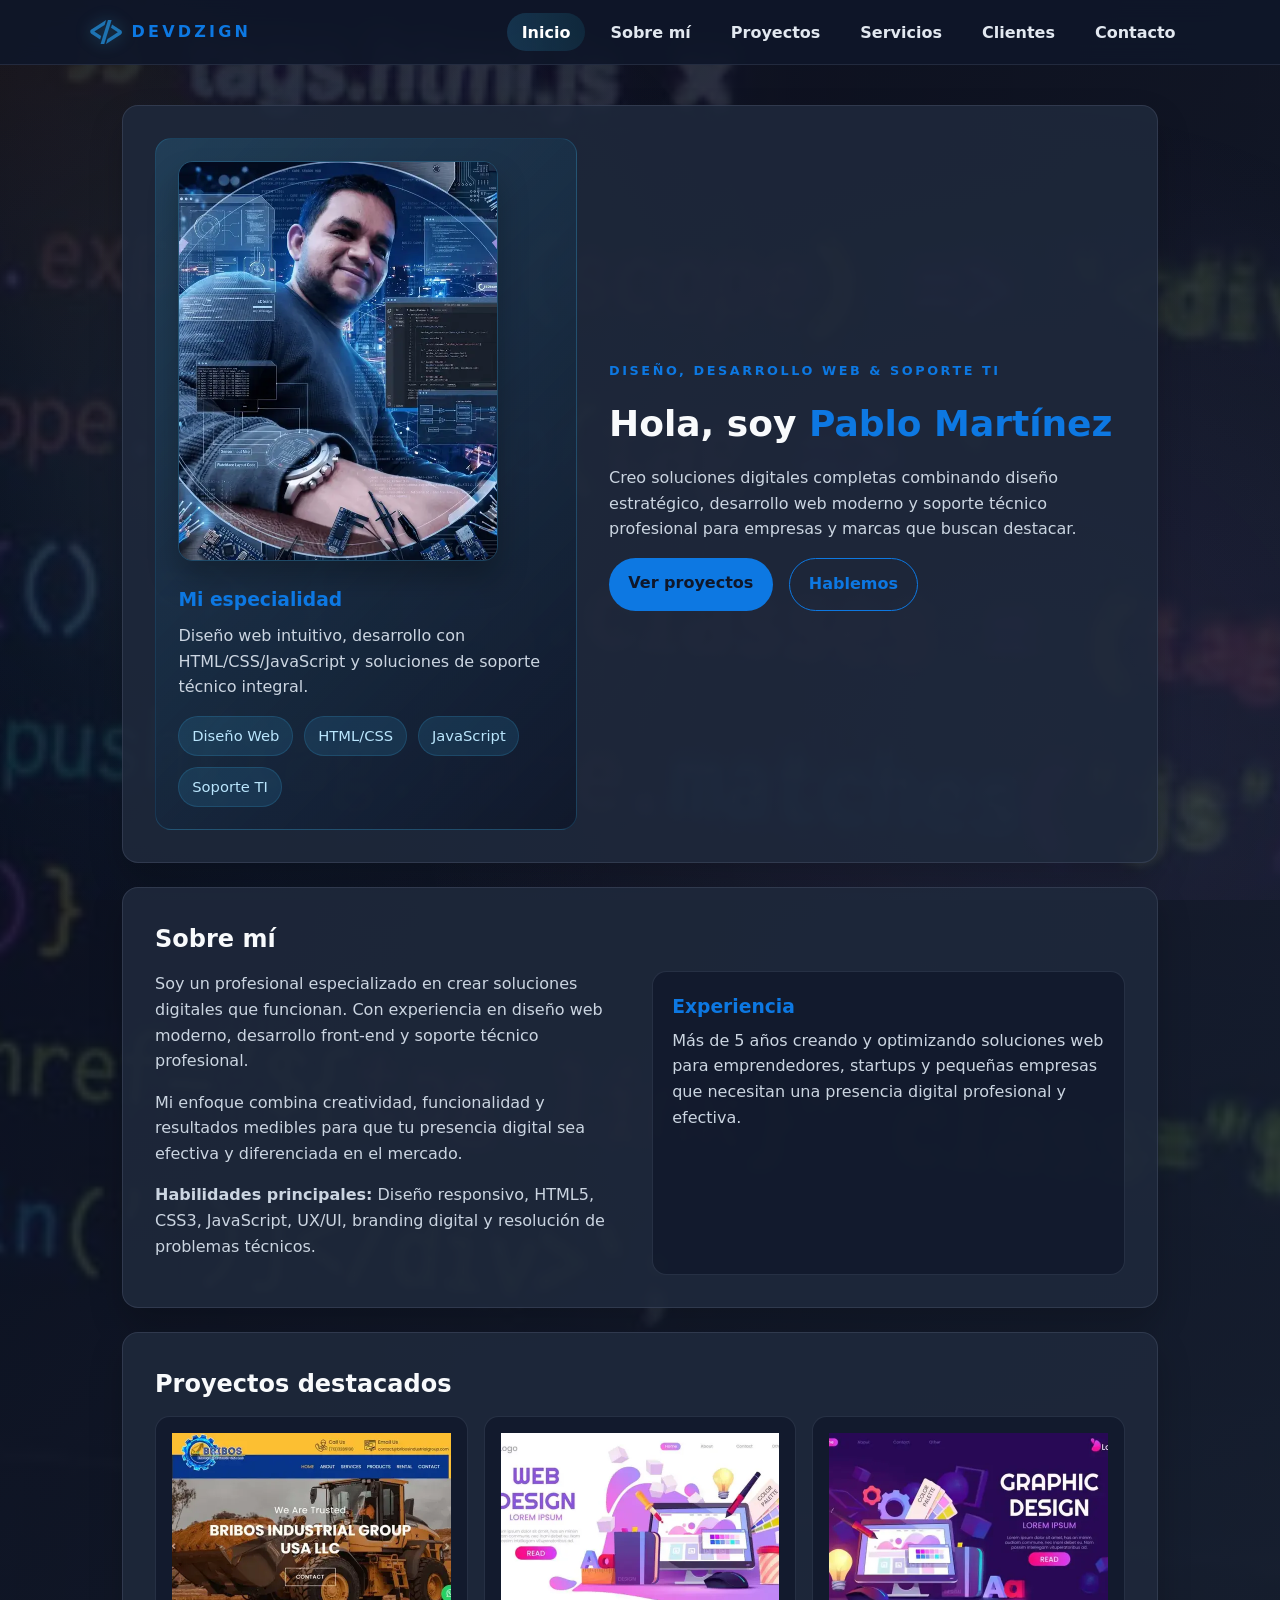
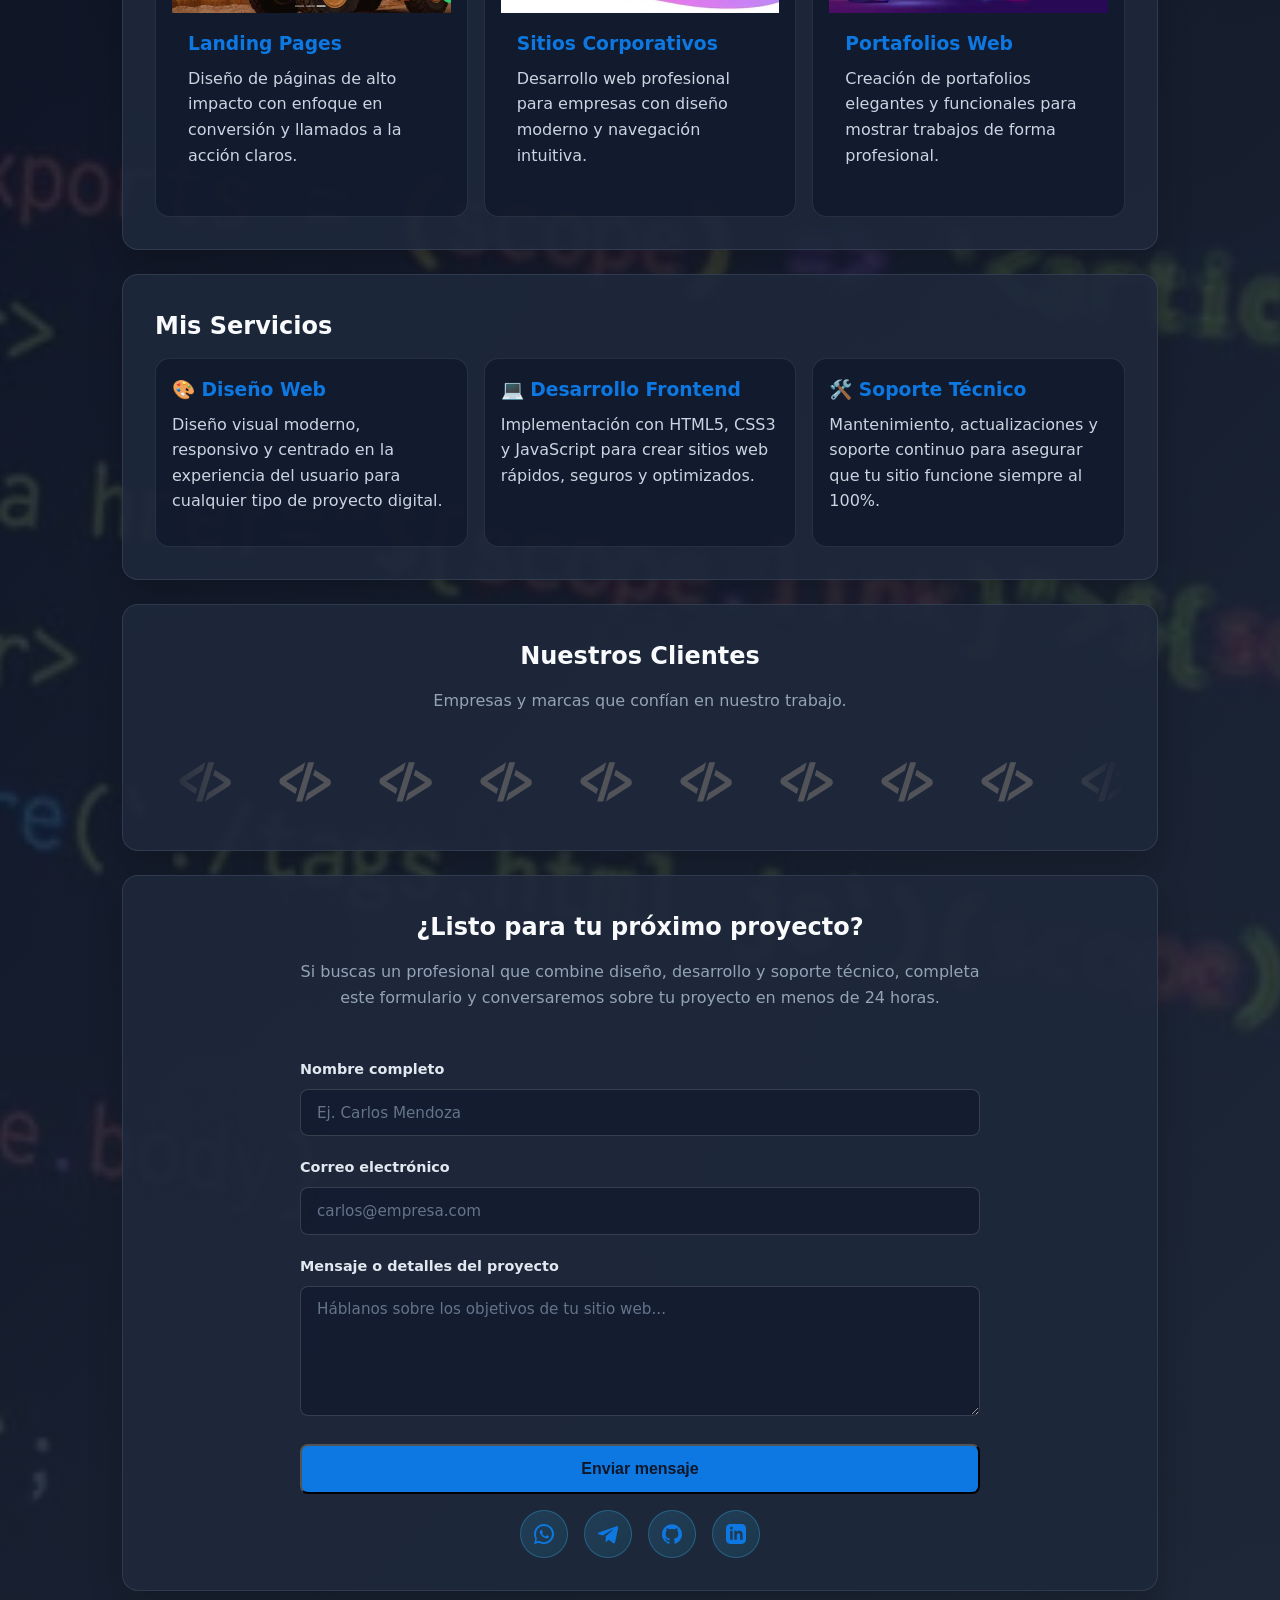
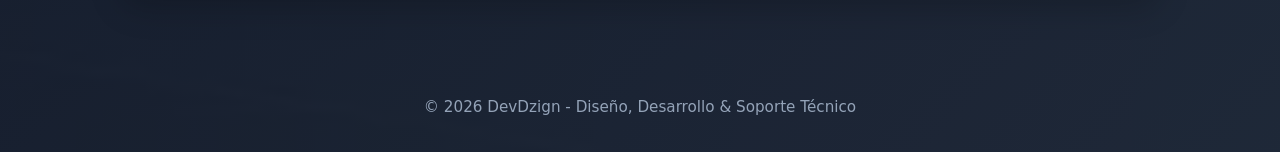
==== commit 971d26da: "seccion clientes carrusel animado" ====
--- a/html/index.html
+++ b/html/index.html
@@ -142,15 +142,30 @@
                     Empresas y marcas que confían en nuestro trabajo.
                 </p>
 
-                <!-- Cinta de logos de clientes -->
-                <div class="logo-cinta">
-                    <img src="./images/logo1.svg" alt="Cliente 1" class="cliente-logo">
-                    <img src="./images/logo2.svg" alt="Cliente 2" class="cliente-logo">
-                    <img src="./images/logo3.svg" alt="Cliente 3" class="cliente-logo">
-                    <img src="./images/logo4.svg" alt="Cliente 4" class="cliente-logo">
-                    <img src="./images/logo5.svg" alt="Cliente 5" class="cliente-logo">
-                    <img src="./images/logo6.svg" alt="Cliente 6" class="cliente-logo">
-                    <img src="./images/logo7.svg" alt="Cliente 7" class="cliente-logo">
+                <!-- Carrusel infinito de logos -->
+                <div class="logo-carrusel" aria-label="Logos de nuestros clientes">
+                    <div class="logo-pista">
+                        <!-- Primer bloque de logos -->
+                        <div class="logo-bloque">
+                            <img src="./images/logo1.svg" alt="Cliente 1" class="cliente-logo">
+                            <img src="./images/logo2.svg" alt="Cliente 2" class="cliente-logo">
+                            <img src="./images/logo3.svg" alt="Cliente 3" class="cliente-logo">
+                            <img src="./images/logo4.svg" alt="Cliente 4" class="cliente-logo">
+                            <img src="./images/logo5.svg" alt="Cliente 5" class="cliente-logo">
+                            <img src="./images/logo6.svg" alt="Cliente 6" class="cliente-logo">
+                            <img src="./images/logo7.svg" alt="Cliente 7" class="cliente-logo">
+                        </div>
+                        <!-- Duplicado para el bucle infinito -->
+                        <div class="logo-bloque">
+                            <img src="./images/logo1.svg" alt="Cliente 1" class="cliente-logo">
+                            <img src="./images/logo2.svg" alt="Cliente 2" class="cliente-logo">
+                            <img src="./images/logo3.svg" alt="Cliente 3" class="cliente-logo">
+                            <img src="./images/logo4.svg" alt="Cliente 4" class="cliente-logo">
+                            <img src="./images/logo5.svg" alt="Cliente 5" class="cliente-logo">
+                            <img src="./images/logo6.svg" alt="Cliente 6" class="cliente-logo">
+                            <img src="./images/logo7.svg" alt="Cliente 7" class="cliente-logo">
+                        </div>
+                    </div>
                 </div>
             </section>
 
--- a/html/styles.css
+++ b/html/styles.css
@@ -554,7 +554,7 @@
 }
 
 /* ==========================================================================
-   SECCION NUESTROS CLIENTES - Cinta de Logos (sin animacion)
+   SECCION NUESTROS CLIENTES - Carrusel Infinito de Logos
    ========================================================================== */
 
 #clientes {
@@ -570,14 +570,30 @@
   line-height: 1.6;
 }
 
-/* Cinta de logos: fila flexible y centrada */
-.logo-cinta {
+/* Contenedor del carrusel: enmascara el contenido que sale de los bordes */
+.logo-carrusel {
+  width: 100%;
+  overflow: hidden;             /* Oculta los logos fuera del area visible */
+  padding: 1rem 0;
+  -webkit-mask-image: linear-gradient(90deg, transparent, #000 10%, #000 90%, transparent);
+  mask-image: linear-gradient(90deg, transparent, #000 10%, #000 90%, transparent);
+}
+
+/* Pista flexible que se desplaza para el bucle infinito */
+.logo-pista {
   display: flex;
-  flex-wrap: wrap;              /* En pantallas pequenas baja a la siguiente linea */
-  justify-content: center;      /* Centra los logos horizontalmente */
-  align-items: center;          /* Alinea verticalmente */
+  flex-shrink: 0;               /* Evita que la pista se comprima */
+  width: max-content;           /* Mide el contenido real */
+  animation: desplazamiento 20s linear infinite;   /* Bucle infinito y continuo */
+  will-change: transform;       /* Mejora el rendimiento de la animacion */
+}
+
+/* Cada bloque de logos (el original y su duplicado) */
+.logo-bloque {
+  display: flex;
+  align-items: center;
   gap: 3rem;                    /* Separacion uniforme entre logos */
-  padding: 1.5rem 0;
+  padding: 0 1.5rem;
 }
 
 /* Logos: alto uniforme y proporciones contenidas */
@@ -596,9 +612,24 @@
   transform: scale(1.08);
 }
 
-/* Responsivo: reduce la separacion en moviles */
-@media (max-width: 640px) {
-  .logo-cinta {
-    gap: 1.5rem;
+/* Pausa la animacion al pasar el cursor */
+.logo-carrusel:hover .logo-pista {
+  animation-play-state: paused;
+}
+
+/* Desplaza la pista horizontalmente de forma continua */
+@keyframes desplazamiento {
+  from {
+    transform: translateX(0);
   }
-}
+  to {
+    transform: translateX(-50%);   /* Desplaza un bloque duplicado para el bucle */
+  }
+}
+
+/* Respeta la preferencia de menos movimiento (mantiene la animacion pero mas lenta) */
+@media (prefers-reduced-motion: reduce) {
+  .logo-pista {
+    animation-duration: 60s;   /* Ralentiza en vez de detener */
+  }
+}
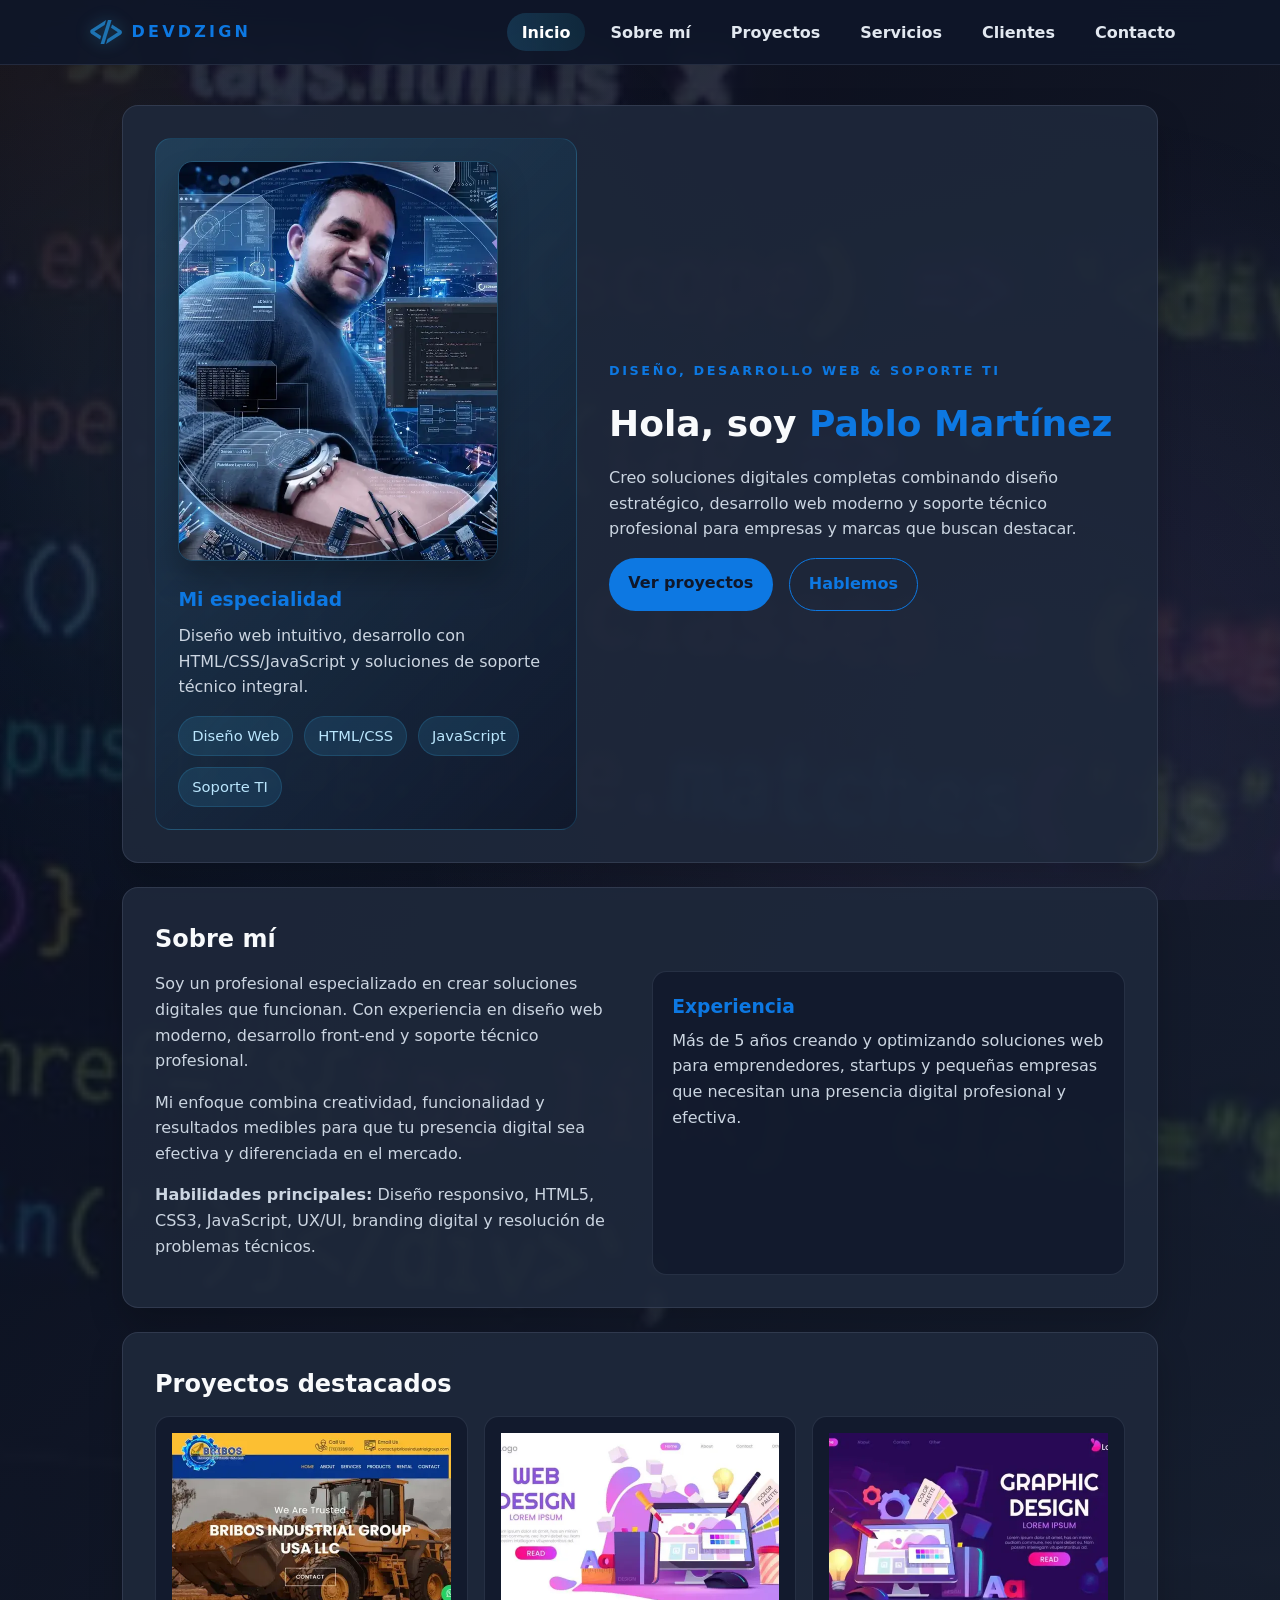
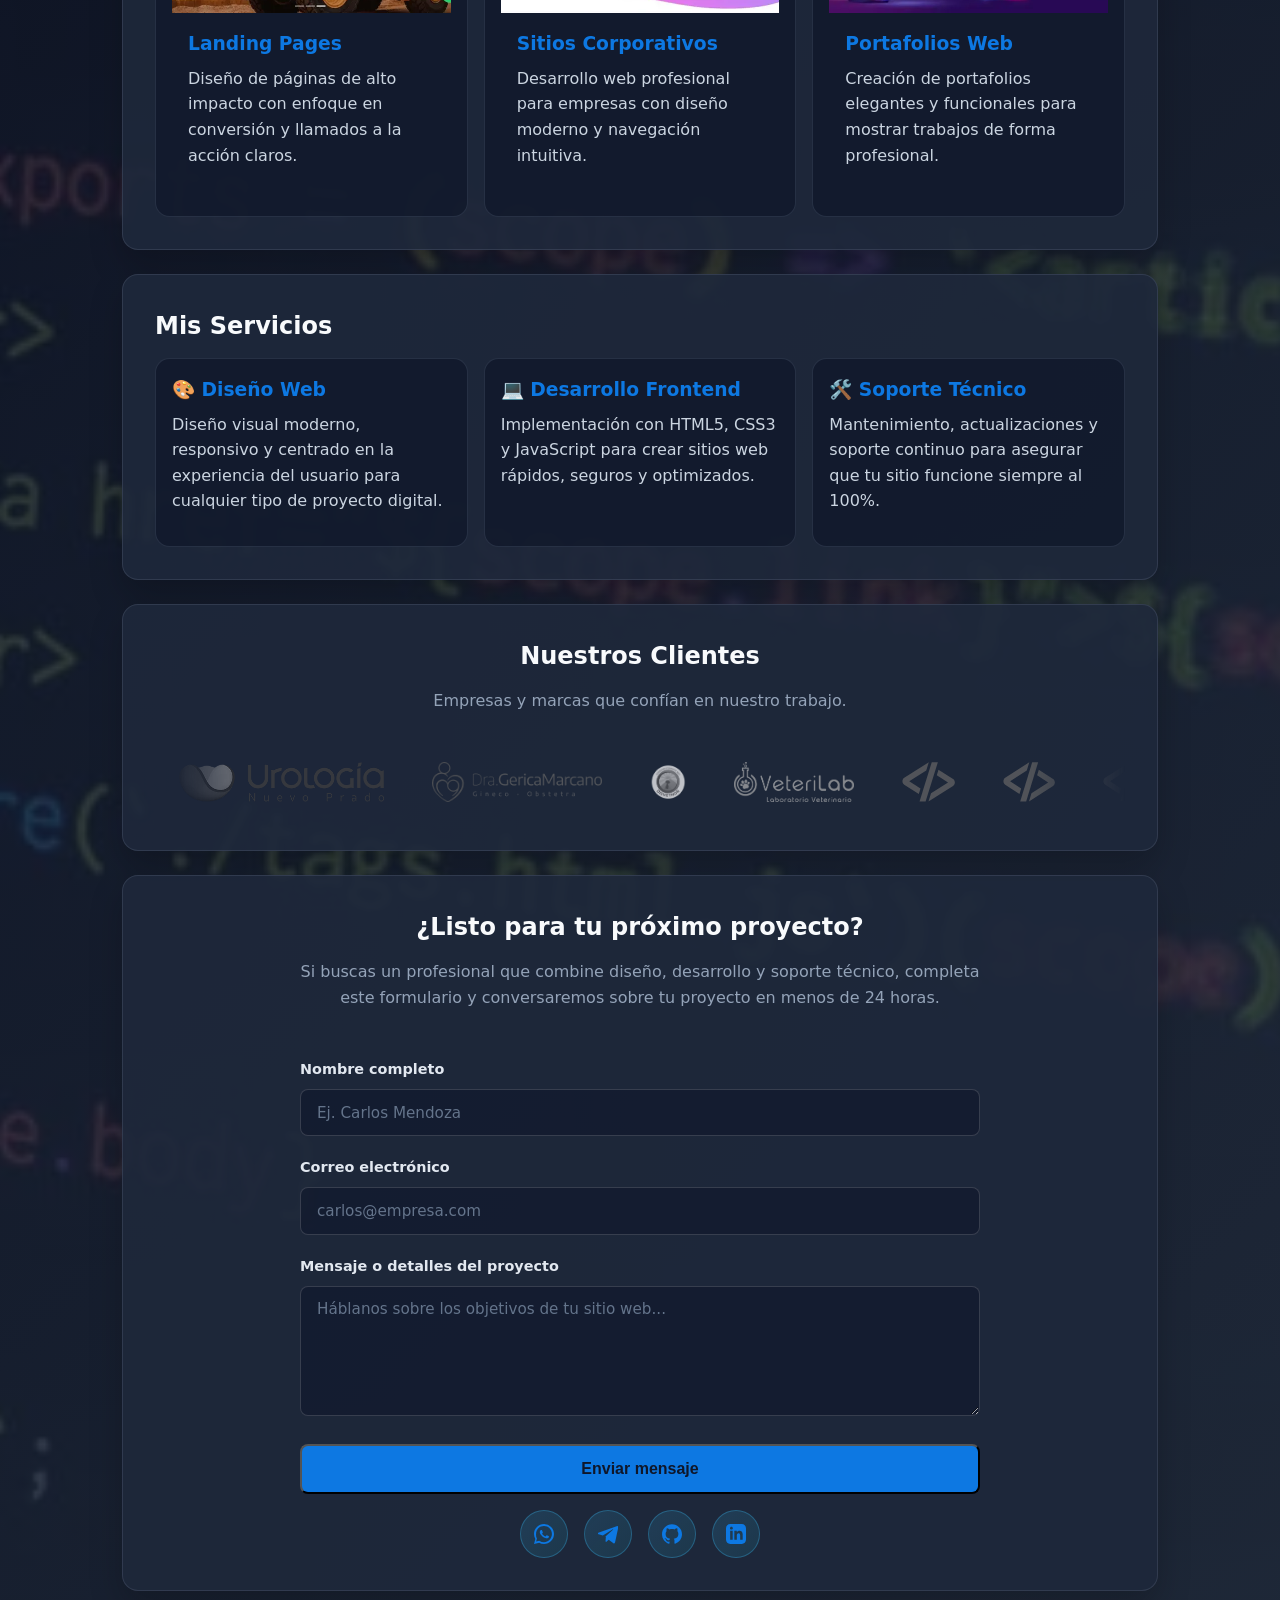
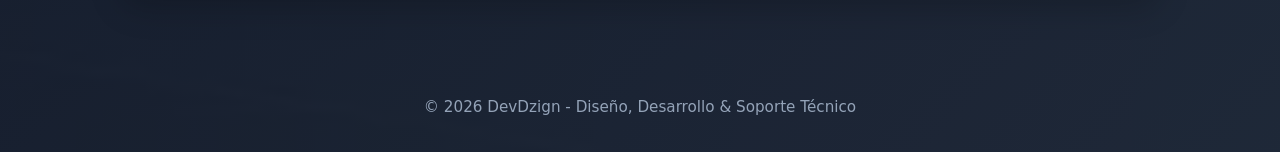
==== commit 7e33d09b: "logos carrusel" ====
--- a/html/index.html
+++ b/html/index.html
@@ -147,20 +147,20 @@
                     <div class="logo-pista">
                         <!-- Primer bloque de logos -->
                         <div class="logo-bloque">
-                            <img src="./images/logo1.svg" alt="Cliente 1" class="cliente-logo">
-                            <img src="./images/logo2.svg" alt="Cliente 2" class="cliente-logo">
-                            <img src="./images/logo3.svg" alt="Cliente 3" class="cliente-logo">
-                            <img src="./images/logo4.svg" alt="Cliente 4" class="cliente-logo">
+                            <img src="./images/logo01.webp" alt="Cliente 1" class="cliente-logo">
+                            <img src="./images/logo02.webp" alt="Cliente 2" class="cliente-logo">
+                            <img src="./images/logo03.webp" alt="Cliente 3" class="cliente-logo">
+                            <img src="./images/logo04.webp" alt="Cliente 4" class="cliente-logo">
                             <img src="./images/logo5.svg" alt="Cliente 5" class="cliente-logo">
                             <img src="./images/logo6.svg" alt="Cliente 6" class="cliente-logo">
                             <img src="./images/logo7.svg" alt="Cliente 7" class="cliente-logo">
                         </div>
                         <!-- Duplicado para el bucle infinito -->
                         <div class="logo-bloque">
-                            <img src="./images/logo1.svg" alt="Cliente 1" class="cliente-logo">
-                            <img src="./images/logo2.svg" alt="Cliente 2" class="cliente-logo">
-                            <img src="./images/logo3.svg" alt="Cliente 3" class="cliente-logo">
-                            <img src="./images/logo4.svg" alt="Cliente 4" class="cliente-logo">
+                            <img src="./images/logo01.webp" alt="Cliente 1" class="cliente-logo">
+                            <img src="./images/logo02.webp" alt="Cliente 2" class="cliente-logo">
+                            <img src="./images/logo03.webp" alt="Cliente 3" class="cliente-logo">
+                            <img src="./images/logo04.webp" alt="Cliente 4" class="cliente-logo">
                             <img src="./images/logo5.svg" alt="Cliente 5" class="cliente-logo">
                             <img src="./images/logo6.svg" alt="Cliente 6" class="cliente-logo">
                             <img src="./images/logo7.svg" alt="Cliente 7" class="cliente-logo">
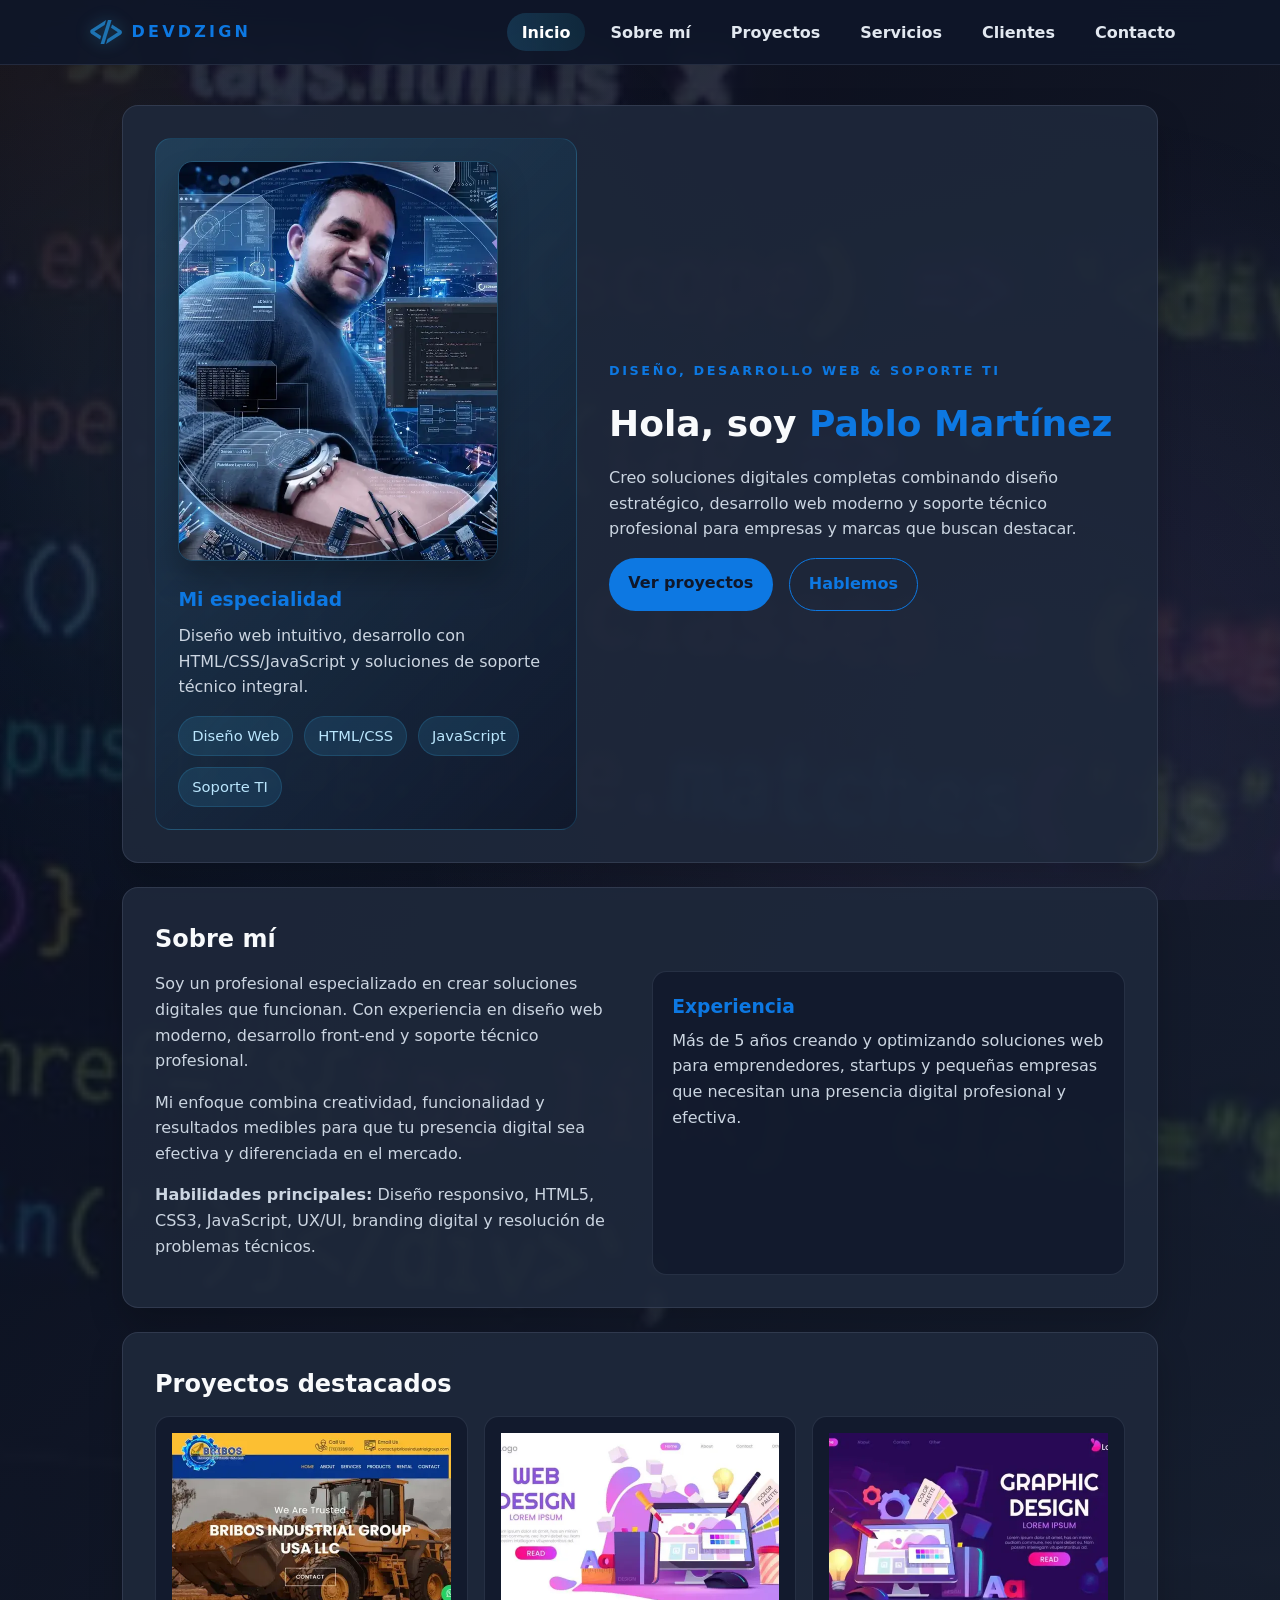
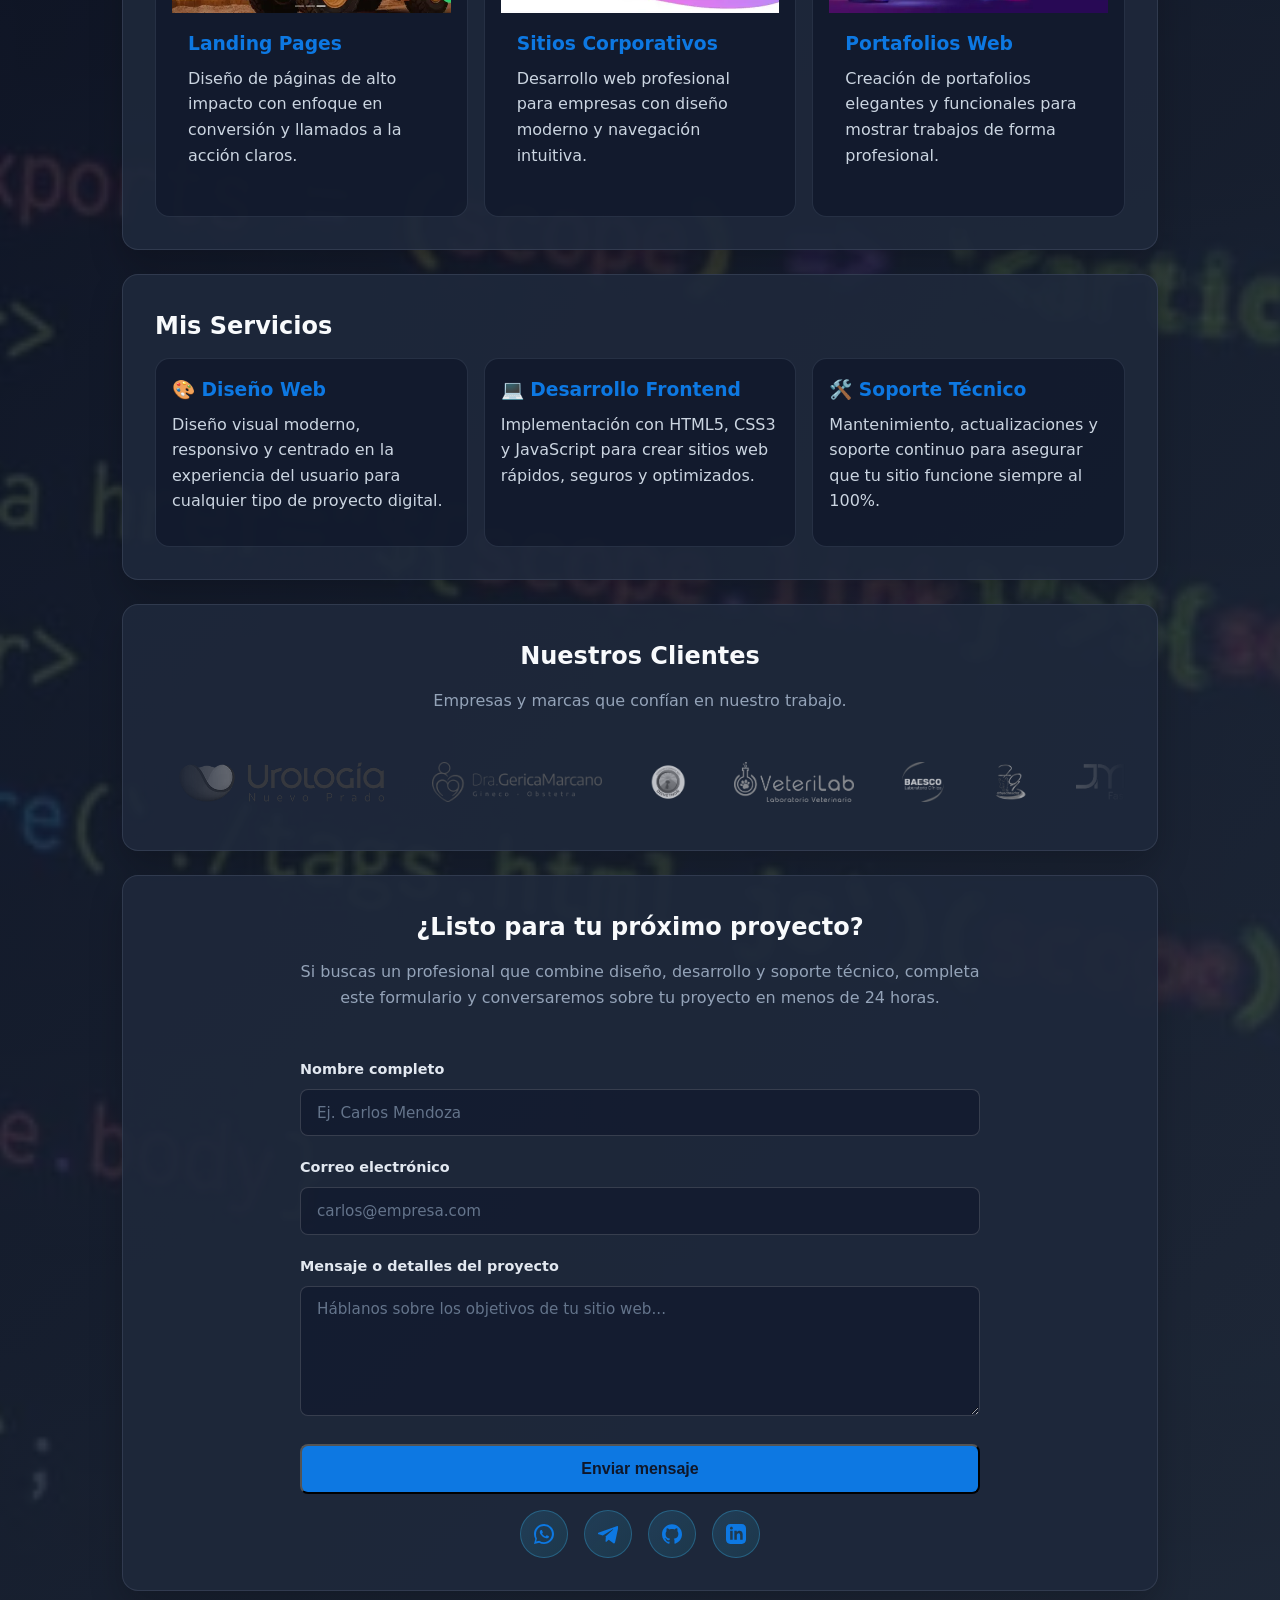
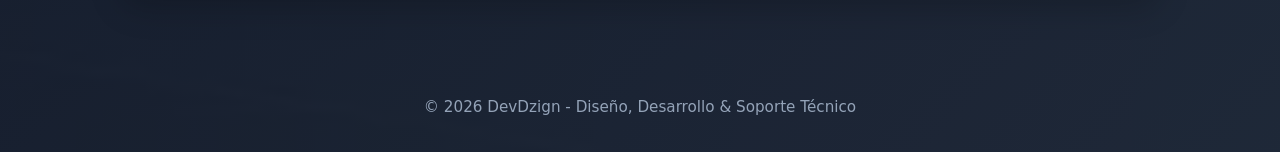
==== commit 39bd9d14: "logos add" ====
--- a/html/index.html
+++ b/html/index.html
@@ -151,9 +151,11 @@
                             <img src="./images/logo02.webp" alt="Cliente 2" class="cliente-logo">
                             <img src="./images/logo03.webp" alt="Cliente 3" class="cliente-logo">
                             <img src="./images/logo04.webp" alt="Cliente 4" class="cliente-logo">
-                            <img src="./images/logo5.svg" alt="Cliente 5" class="cliente-logo">
-                            <img src="./images/logo6.svg" alt="Cliente 6" class="cliente-logo">
-                            <img src="./images/logo7.svg" alt="Cliente 7" class="cliente-logo">
+                            <img src="./images/logo05.webp" alt="Cliente 5" class="cliente-logo">
+                            <img src="./images/logo06.webp" alt="Cliente 6" class="cliente-logo">
+                            <img src="./images/logo07.webp" alt="Cliente 7" class="cliente-logo">
+                            <img src="./images/logo08.webp" alt="Cliente 8" class="cliente-logo">
+                            <img src="./images/logo09.webp" alt="Cliente 1" class="cliente-logo">
                         </div>
                         <!-- Duplicado para el bucle infinito -->
                         <div class="logo-bloque">
@@ -161,9 +163,11 @@
                             <img src="./images/logo02.webp" alt="Cliente 2" class="cliente-logo">
                             <img src="./images/logo03.webp" alt="Cliente 3" class="cliente-logo">
                             <img src="./images/logo04.webp" alt="Cliente 4" class="cliente-logo">
-                            <img src="./images/logo5.svg" alt="Cliente 5" class="cliente-logo">
-                            <img src="./images/logo6.svg" alt="Cliente 6" class="cliente-logo">
-                            <img src="./images/logo7.svg" alt="Cliente 7" class="cliente-logo">
+                            <img src="./images/logo05.webp" alt="Cliente 5" class="cliente-logo">
+                            <img src="./images/logo06.webp" alt="Cliente 6" class="cliente-logo">
+                            <img src="./images/logo07.webp" alt="Cliente 7" class="cliente-logo">
+                            <img src="./images/logo08.webp" alt="Cliente 8" class="cliente-logo">
+                            <img src="./images/logo09.webp" alt="Cliente 1" class="cliente-logo">
                         </div>
                     </div>
                 </div>
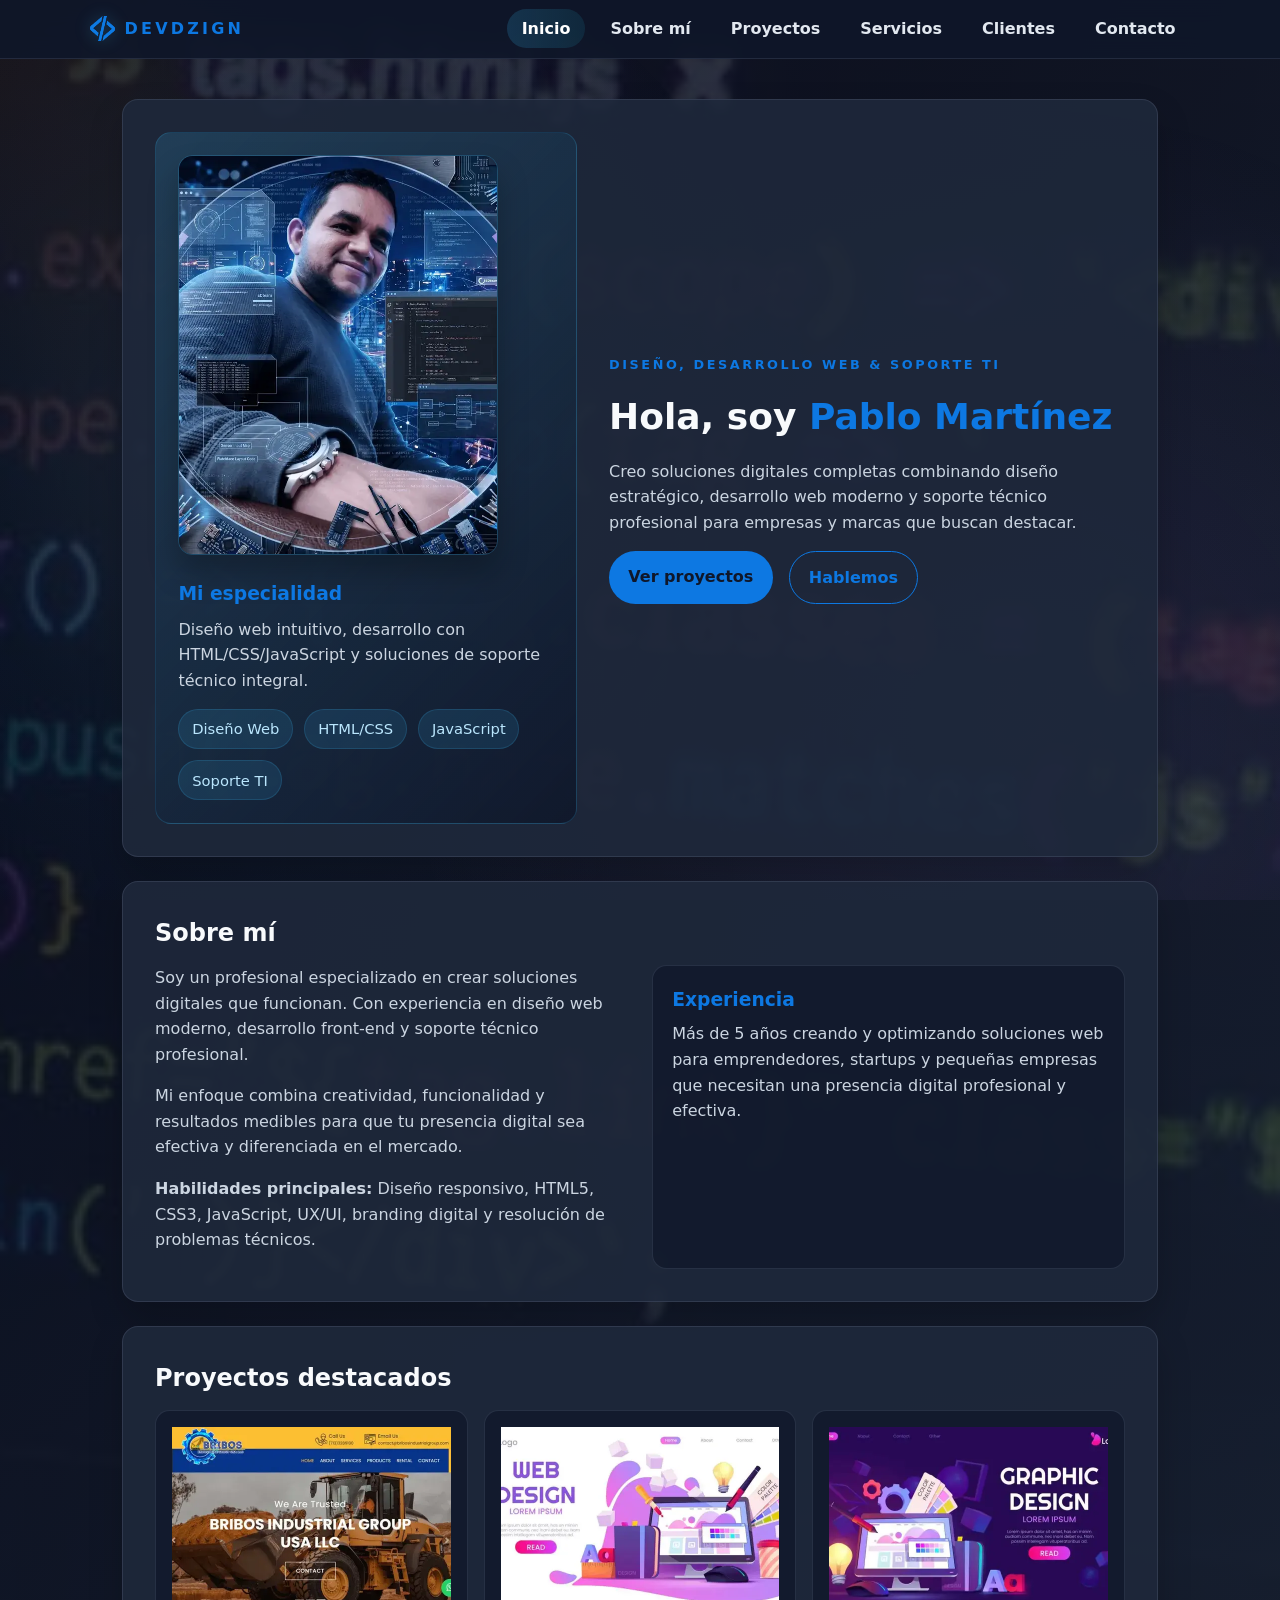
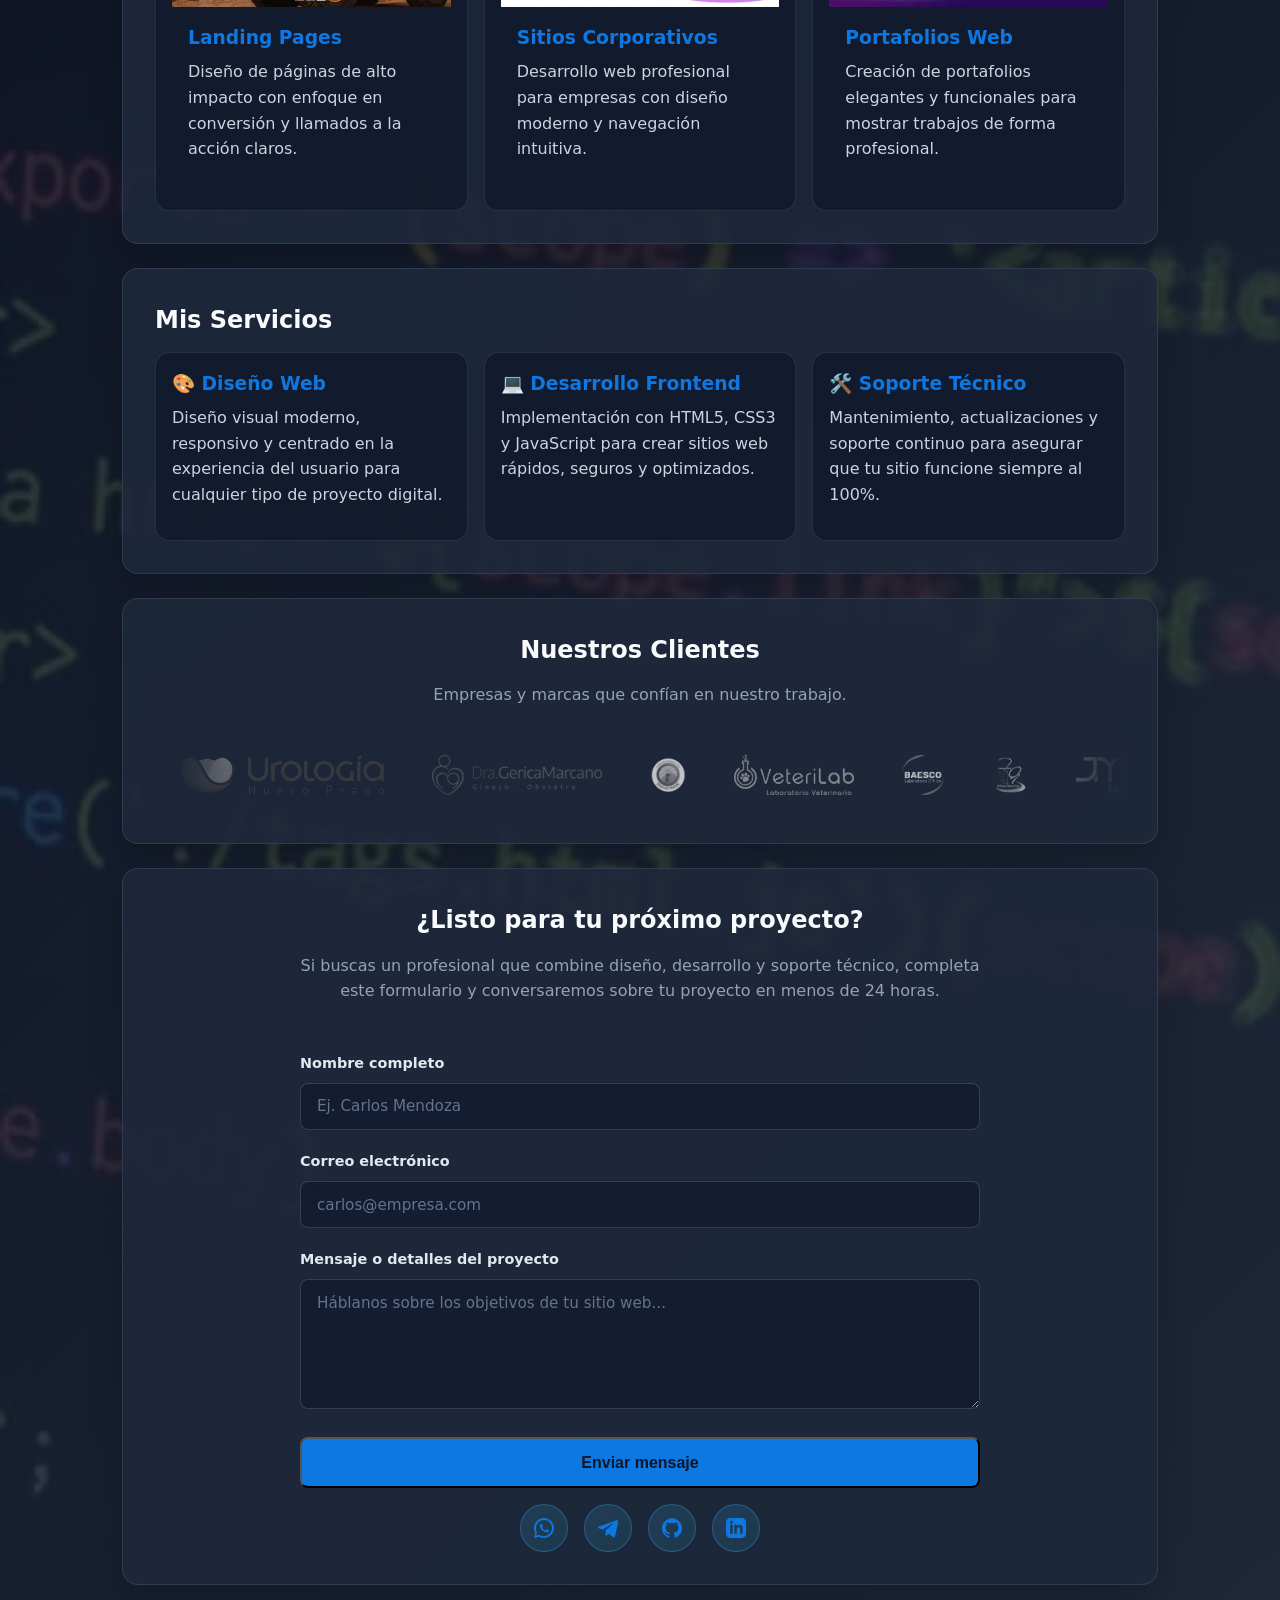
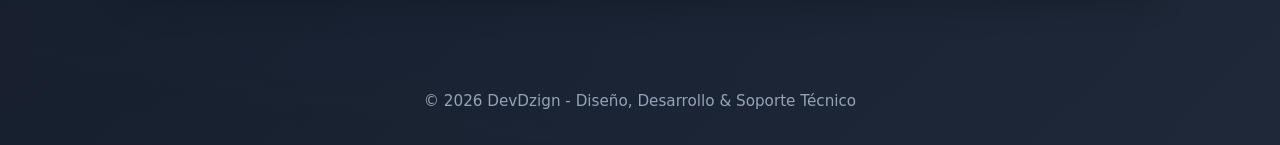
==== commit 47133807: "logo color" ====
--- a/html/index.html
+++ b/html/index.html
@@ -21,7 +21,7 @@
     <link rel="preload" as="image" href="./images/perfil.webp" type="image/webp" fetchpriority="high">
 
     <!-- Favicon y Hojas de Estilo -->
-    <link rel="icon" type="image/svg+xml" href="./images/logo.svg">
+    <link rel="icon" type="image/svg+xml" href="./images/logo.webp">
     <link rel="stylesheet" href="./styles.css">
 </head>
 <body>
@@ -29,7 +29,7 @@
         <nav>
             <div class="nav-inner">
                 <div class="logo">
-                    <img src="./images/logo.svg" alt="Logo PabloDev" class="logo-icon">
+                    <img src="./images/logo.webp" alt="Logo PabloDev" class="logo-icon">
                     DevDzign
                 </div>
 
--- a/html/styles.css
+++ b/html/styles.css
@@ -75,8 +75,8 @@
 }
 
 .logo-icon {
-    width: 32px;
-    height: 32px;
+    width: 25px;
+    height: 25px;
     filter: drop-shadow(0 0 8px rgba(56, 189, 248, 0.3));
 }
 
